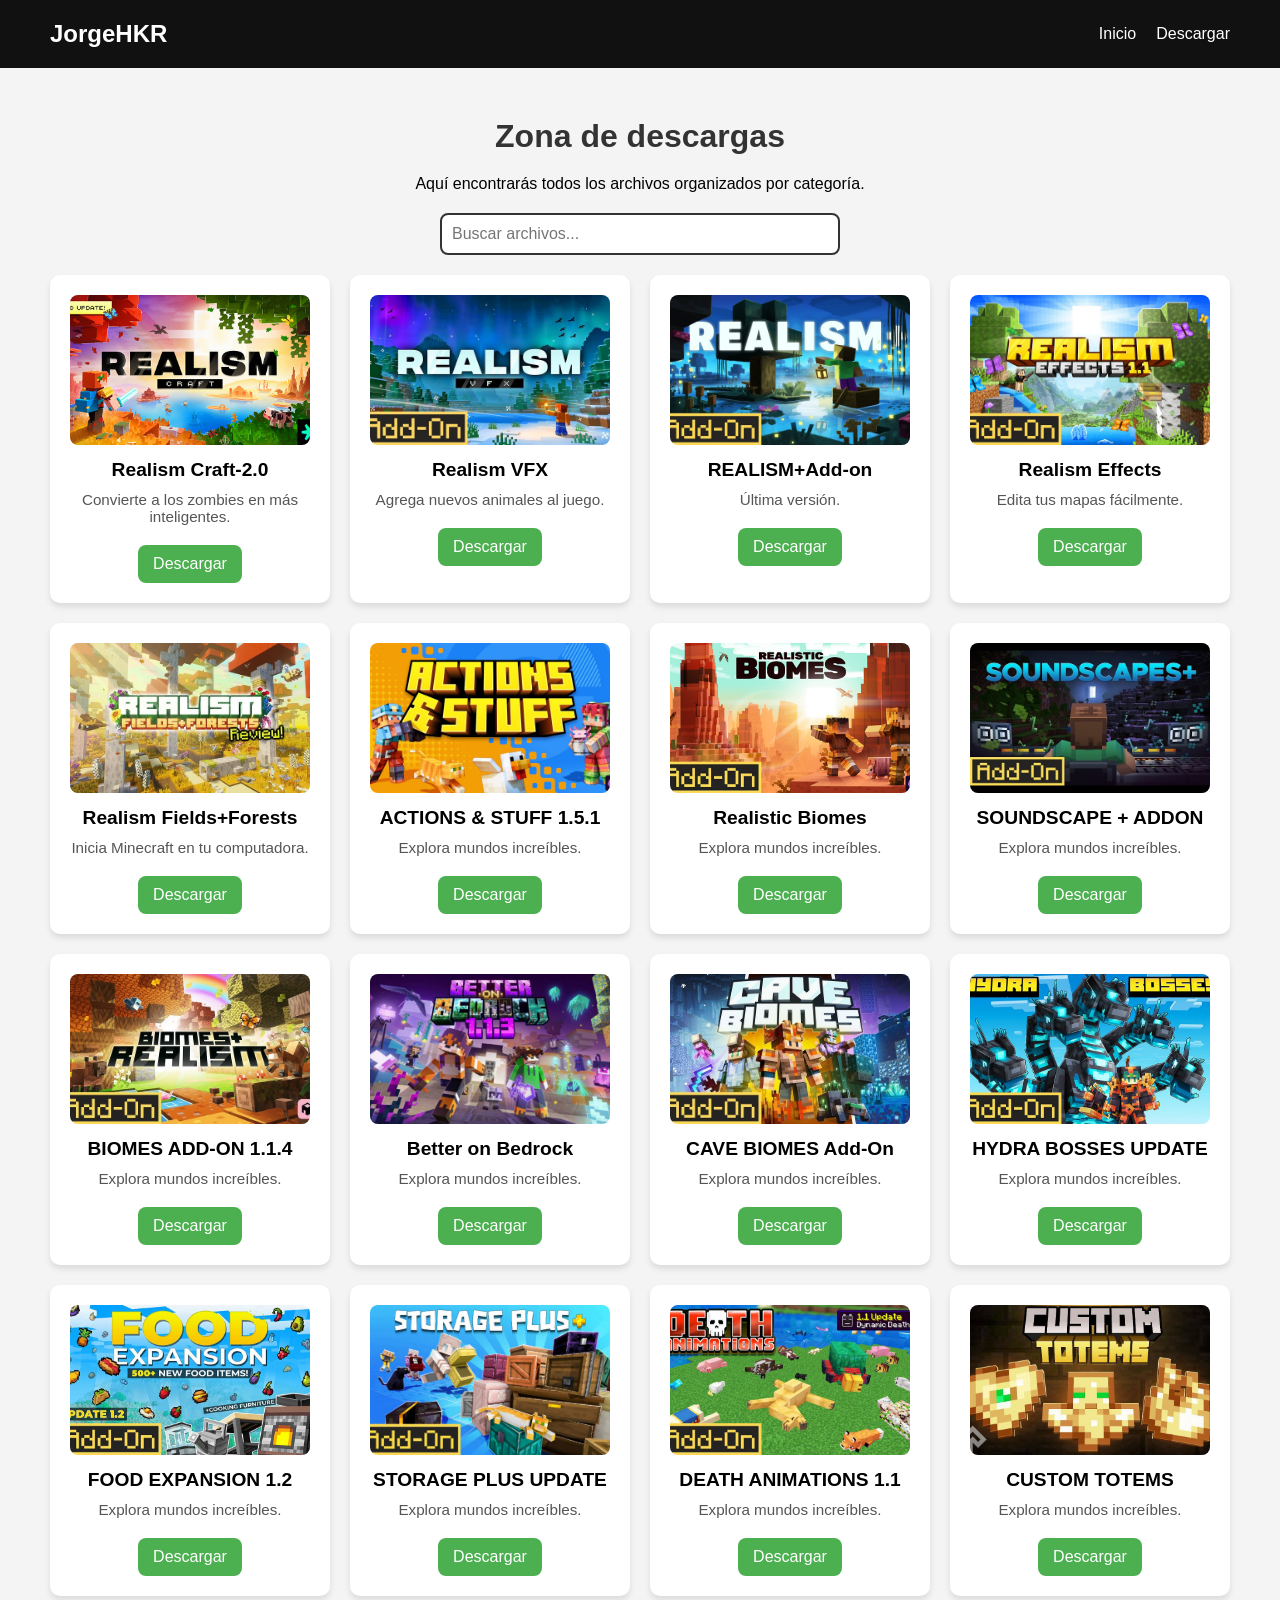
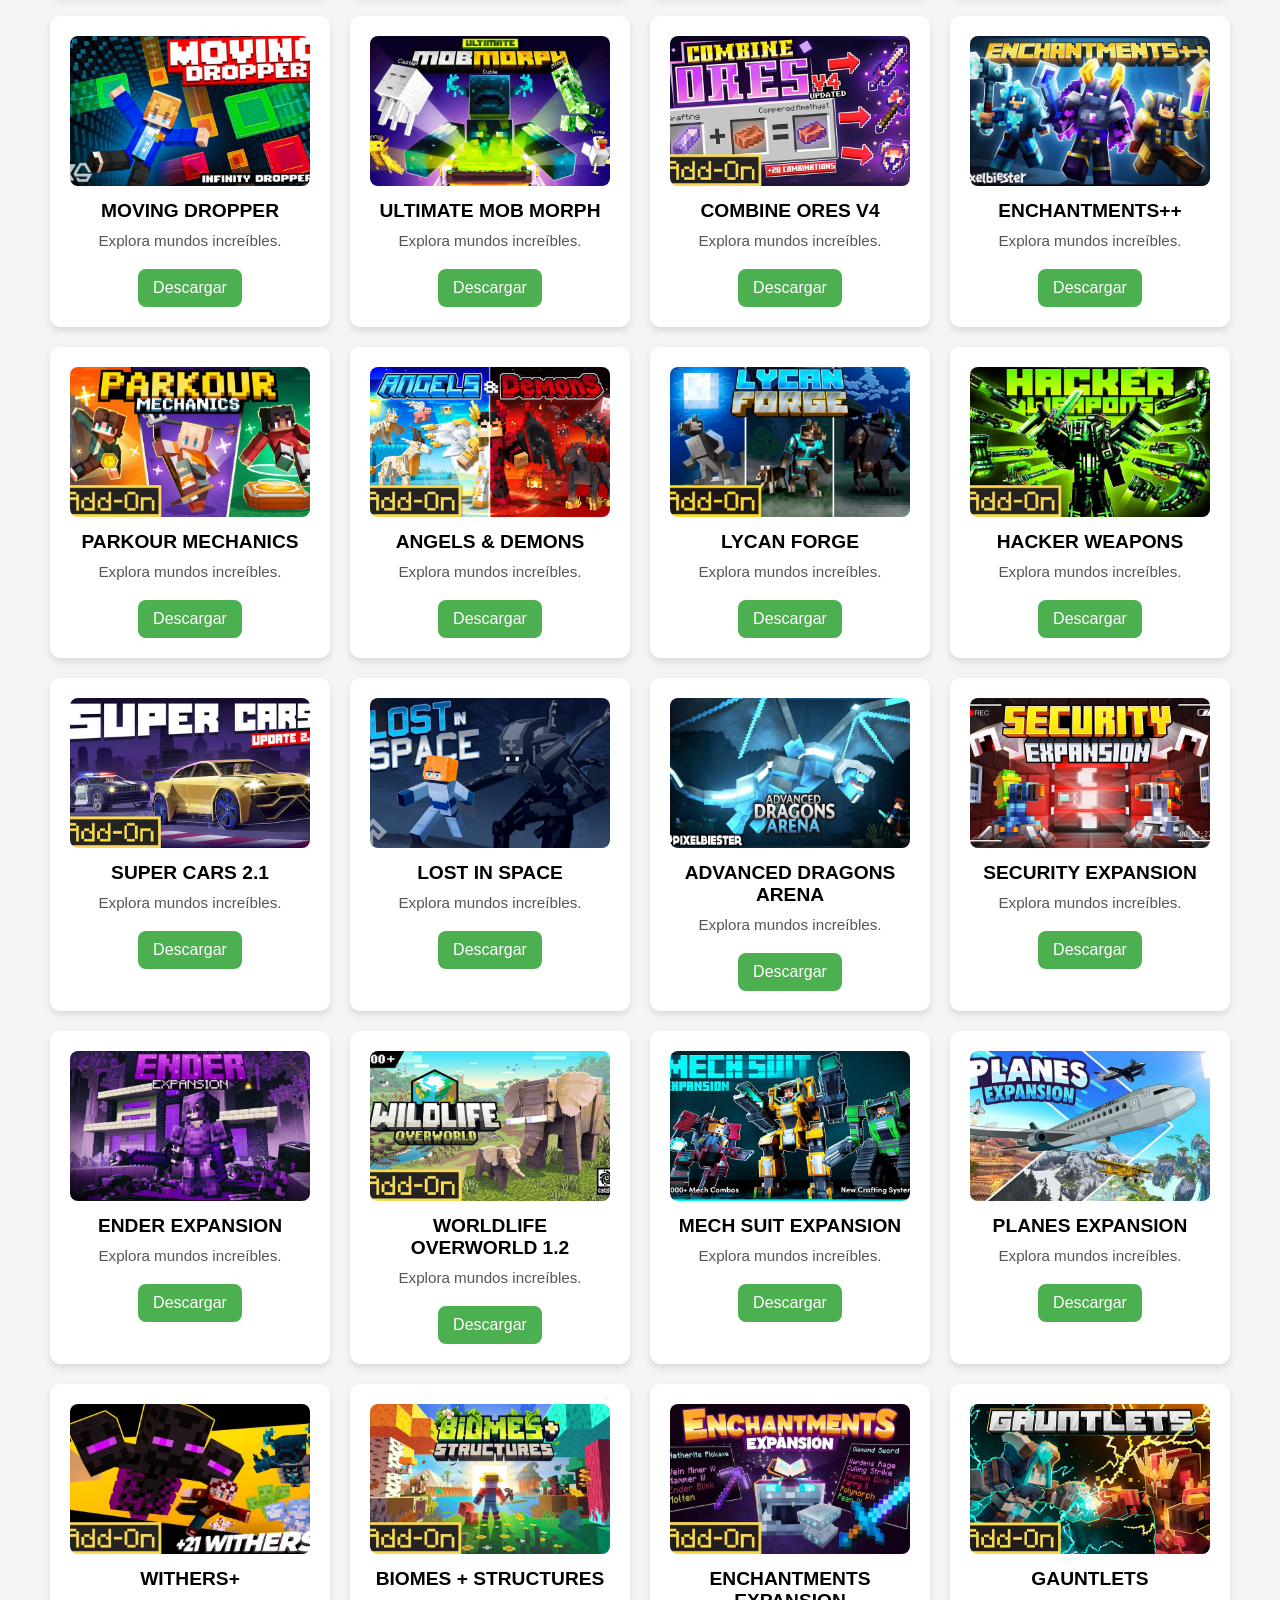
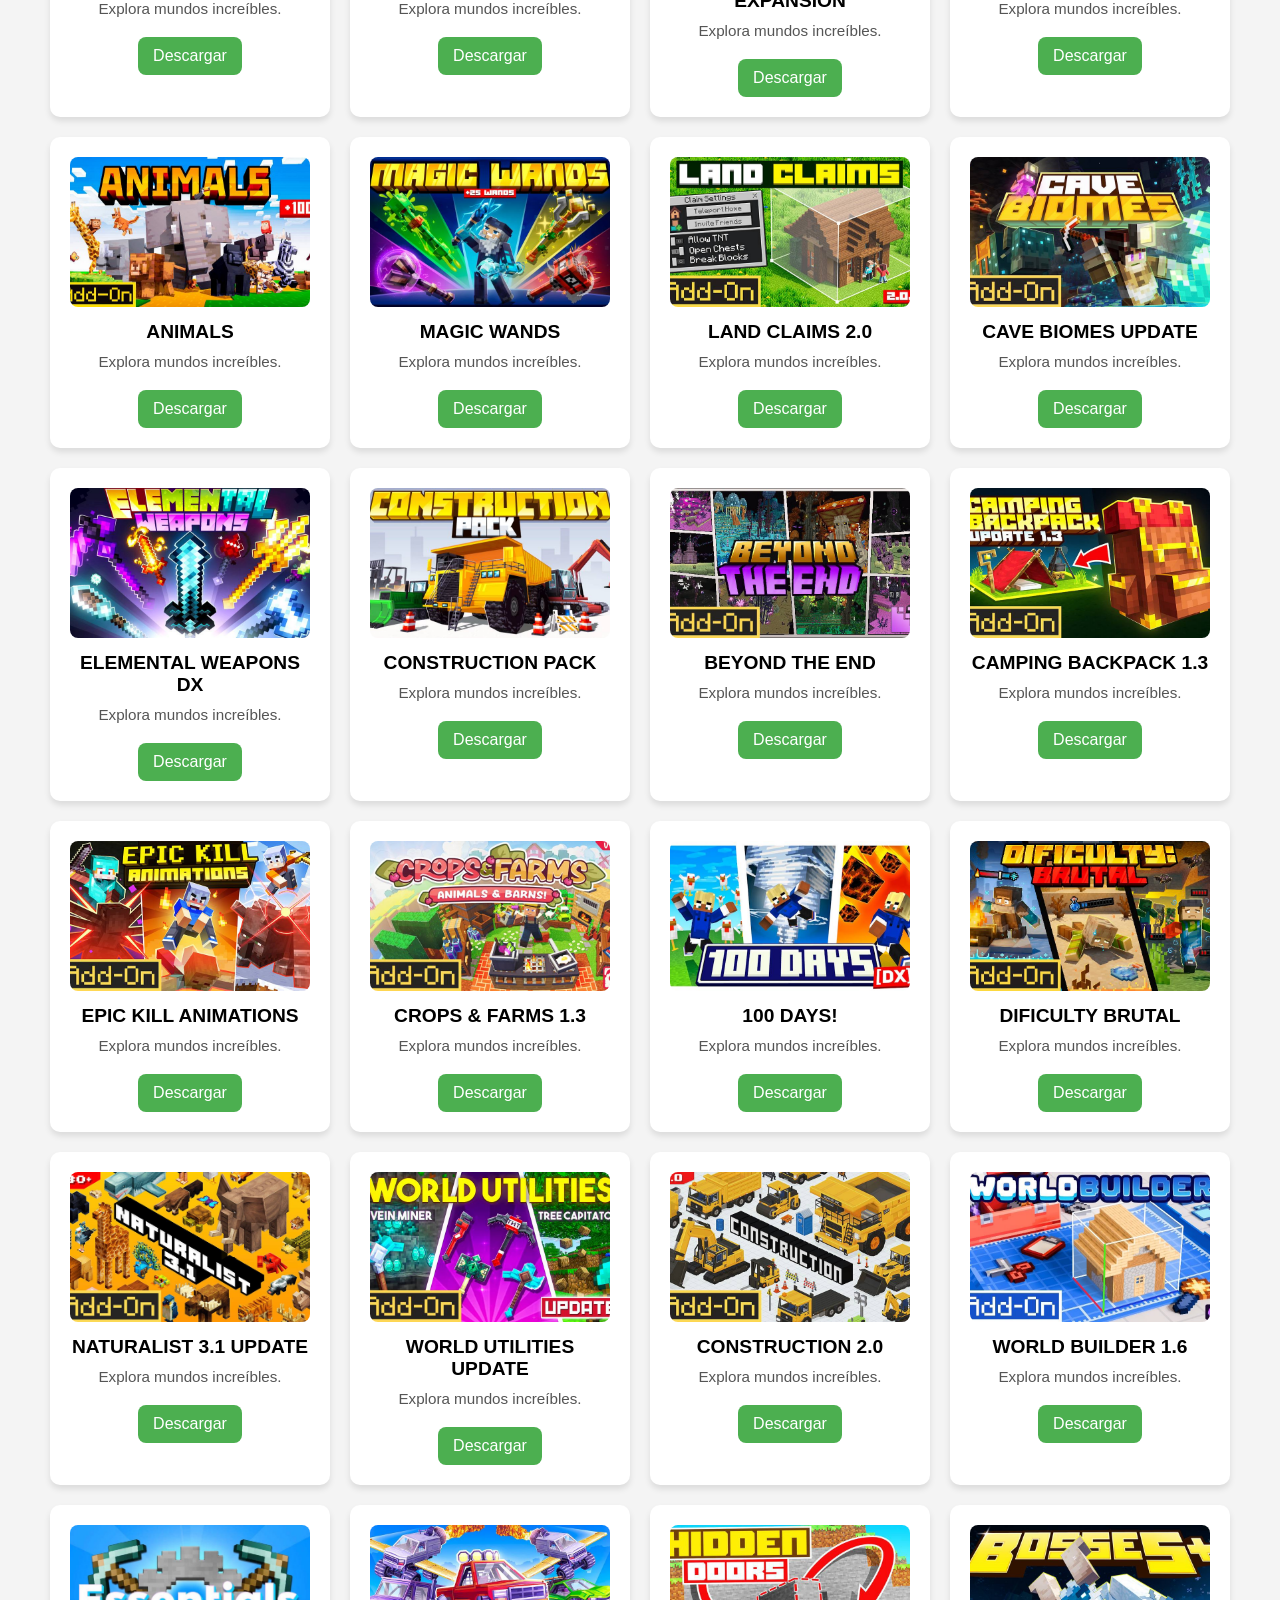
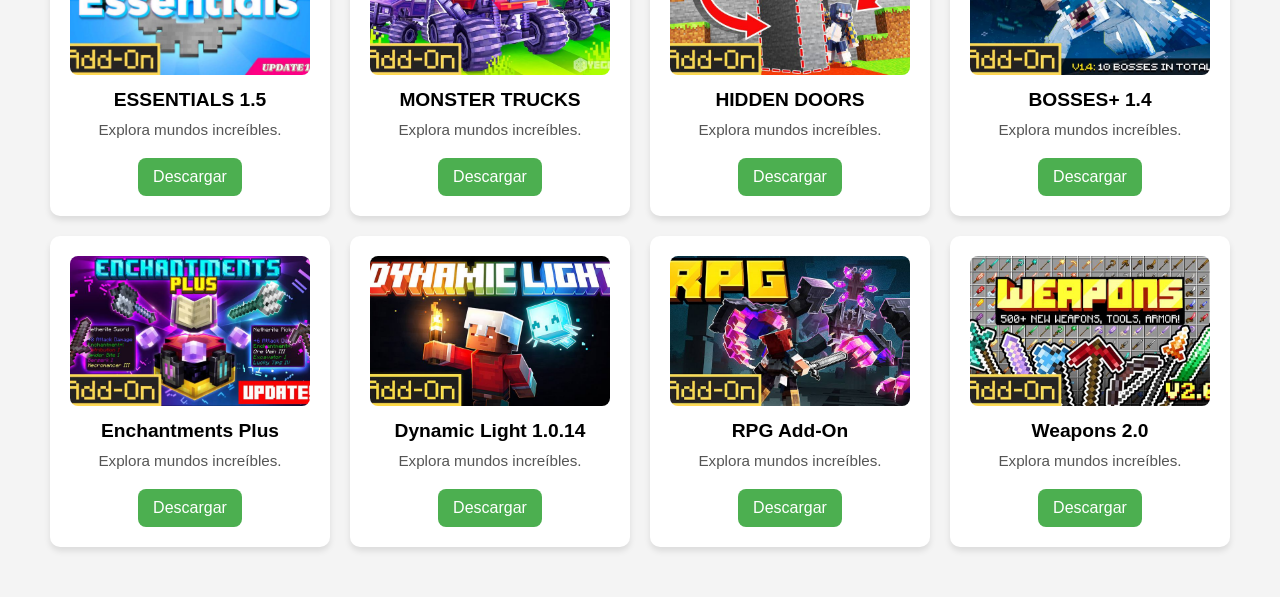
==== descargas.html @ ff85ae86 "Update descargas.html" ====
<!DOCTYPE html>
<html lang="es">
<head>
  <meta charset="UTF-8">
  <meta name="viewport" content="width=device-width, initial-scale=1.0">
  <title>Descargas</title>
  <link rel="stylesheet" href="style.css">
</head>
<body>

  <header>
    <div class="logo">JorgeHKR</div>
    <nav>
      <ul>
        <li><a href="index.html">Inicio</a></li>
        <li><a href="descargas.html">Descargar</a></li>
      </ul>
    </nav>
  </header>

  <section id="descargar">
    <h2>Zona de descargas</h2>
    <p>Aquí encontrarás todos los archivos organizados por categoría.</p>

    <!-- BUSCADOR -->
    <input type="text" id="buscador" placeholder="Buscar archivos...">

    <!-- LISTA DE ARCHIVOS -->
    <div class="cards">
      <div class="card addon">
        <img src="imagenes/RealismCraft_2.0.jpg" alt="Realism Craft-2.0">
        <h4>Realism Craft-2.0</h4>
        <p>Convierte a los zombies en más inteligentes.</p>
        <a href="https://tpi.li/Realsimcr20" download>Descargar</a>
      </div>
      <div class="card addon">
        <img src="imagenes/Realism VFX.jpg" alt="Realism VFX">
        <h4>Realism VFX</h4>
        <p>Agrega nuevos animales al juego.</p>
        <a href="https://tpi.li/RealsimVFX" download>Descargar</a>
      </div>
      <div class="card addon">
        <img src="imagenes/REALISM+Add-on.jpg" alt="REALISM+ Add-on">
        <h4>REALISM+Add-on</h4>
        <p>Última versión.</p>
        <a href="https://tpi.li/Realismad" download>Descargar</a>
      </div>
      <div class="card addon">
        <img src="imagenes/Realism Effects.jpg" alt="Realism Effects">
        <h4>Realism Effects</h4>
        <p>Edita tus mapas fácilmente.</p>
        <a href="https://tpi.li/Realiseffec" download>Descargar</a>
      </div>
      <div class="card addon">
        <img src="imagenes/Realism Fields+Forests.jpg" alt="Realism Fields+Forests">
        <h4>Realism Fields+Forests</h4>
        <p>Inicia Minecraft en tu computadora.</p>
        <a href="https://tpi.li/Realismfiel" download>Descargar</a>
      </div>
      <div class="card addon">
        <img src="imagenes/Actions & Stuff.jpg" alt="Actions & Stuff">
        <h4>ACTIONS & STUFF 1.5.1</h4>
        <p>Explora mundos increíbles.</p>
        <a href="https://tpi.li/Actionstuff" download>Descargar</a>
      </div>
        <div class="card addon">
        <img src="imagenes/Realistic Biomes.jpg" alt="Realistic Biomes">
        <h4>Realistic Biomes</h4>
        <p>Explora mundos increíbles.</p>
        <a href="https://tpi.li/Realistic" download>Descargar</a>
      </div>
        <div class="card addon">
        <img src="imagenes/SOUNDSCAPE + ADDON.jpg" alt="SOUNDSCAPE + ADDON">
        <h4>SOUNDSCAPE + ADDON</h4>
        <p>Explora mundos increíbles.</p>
        <a href="https://tpi.li/soundscapes" download>Descargar</a>
      </div>
        <div class="card addon">
        <img src="imagenes/BIOMES + REALISM ADDON.jpg" alt="BIOMES + REALISM ADDON">
        <h4>BIOMES ADD-ON 1.1.4</h4>
        <p>Explora mundos increíbles.</p>
        <a href="https://tpi.li/Biomes" download>Descargar</a>
      </div>
        <div class="card addon">
        <img src="imagenes/Better on Bedrock.jpg" alt="Better on Bedrock">
        <h4>Better on Bedrock</h4>
        <p>Explora mundos increíbles.</p>
        <a href="https://tpi.li/Better" download>Descargar</a>
      </div>
        <div class="card addon">
        <img src="imagenes/CAVE BIOMES Add-On.jpg" alt="CAVE BIOMES Add-On">
        <h4>CAVE BIOMES Add-On</h4>
        <p>Explora mundos increíbles.</p>
        <a href="https://tpi.li/CaveBio" download>Descargar</a>
      </div>
       <div class="card addon">
        <img src="imagenes/HYDRA BOSSES UPDATE.jpg" alt="HYDRA BOSSES UPDATE">
        <h4>HYDRA BOSSES UPDATE</h4>
        <p>Explora mundos increíbles.</p>
        <a href="https://tpi.li/Hydra" download>Descargar</a>
      </div>
        <div class="card addon">
        <img src="imagenes/FOOD EXPANSION 1.2.jpg" alt="FOOD EXPANSION 1.2">
        <h4>FOOD EXPANSION 1.2</h4>
        <p>Explora mundos increíbles.</p>
        <a href="https://tpi.li/Foodexp" download>Descargar</a>
      </div>
        <div class="card addon">
        <img src="imagenes/STORAGE PLUS UPDATE.jpg" alt="STORAGE PLUS UPDATE">
        <h4>STORAGE PLUS UPDATE</h4>
        <p>Explora mundos increíbles.</p>
        <a href="https://tpi.li/storageplus" download>Descargar</a>
      </div>
        <div class="card addon">
        <img src="imagenes/DEATH ANIMATIONS 1.1.jpg" alt="DEATH ANIMATIONS 1.1">
        <h4>DEATH ANIMATIONS 1.1</h4>
        <p>Explora mundos increíbles.</p>
        <a href="https://tpi.li/Animals" download>Descargar</a>
      </div>
        <div class="card addon">
        <img src="imagenes/CUSTOM TOTEMS.jpg" alt="CUSTOM TOTEMS">
        <h4>CUSTOM TOTEMS</h4>
        <p>Explora mundos increíbles.</p>
        <a href="https://tpi.li/toten" download>Descargar</a>
      </div>
        <div class="card addon">
        <img src="imagenes/MOVING DROPPER.jpg" alt="MOVING DROPPER">
        <h4>MOVING DROPPER</h4>
        <p>Explora mundos increíbles.</p>
        <a href="https://tpi.li/movingdro" download>Descargar</a>
      </div>
        <div class="card addon">
        <img src="imagenes/ULTIMATE MOB MORPH.jpg" alt="ULTIMATE MOB MORPH">
        <h4>ULTIMATE MOB MORPH</h4>
        <p>Explora mundos increíbles.</p>
        <a href="https://tpi.li/Ultimatemob" download>Descargar</a>
      </div>
        <div class="card addon">
        <img src="imagenes/COMBINE ORES V4.jpg" alt="COMBINE ORES V4">
        <h4>COMBINE ORES V4</h4>
        <p>Explora mundos increíbles.</p>
        <a href="https://tpi.li/combine" download>Descargar</a>
      </div>
        <div class="card addon">
        <img src="imagenes/ENCHANTMENTS++.jpg" alt="ENCHANTMENTS++">
        <h4>ENCHANTMENTS++</h4>
        <p>Explora mundos increíbles.</p>
        <a href="https://tpi.li/Encha" download>Descargar</a>
      </div>
        <div class="card addon">
        <img src="imagenes/PARKOUR MECHANICS.jpg" alt="PARKOUR MECHANICS">
        <h4>PARKOUR MECHANICS</h4>
        <p>Explora mundos increíbles.</p>
        <a href="https://tpi.li/Parkour" download>Descargar</a>
      </div>
        <div class="card addon">
        <img src="imagenes/ANGELS & DEMONS.jpg" alt="ANGELS & DEMONS">
        <h4>ANGELS & DEMONS</h4>
        <p>Explora mundos increíbles.</p>
        <a href="https://tpi.li/Angelans" download>Descargar</a>
      </div>
        <div class="card addon">
        <img src="imagenes/LYCAN FORGE.jpg" alt="LYCAN FORGE">
        <h4>LYCAN FORGE</h4>
        <p>Explora mundos increíbles.</p>
        <a href="https://tpi.li/Lycan" download>Descargar</a>
      </div>
        <div class="card addon">
        <img src="imagenes/HACKER WEAPONS.jpg" alt="HACKER WEAPONS">
        <h4>HACKER WEAPONS</h4>
        <p>Explora mundos increíbles.</p>
        <a href="https://tpi.li/Hacker" download>Descargar</a>
      </div>
        <div class="card addon">
        <img src="imagenes/SUPER CARS 2.1.jpg" alt="SUPER CARS 2.1">
        <h4>SUPER CARS 2.1</h4>
        <p>Explora mundos increíbles.</p>
        <a href="https://tpi.li/SuperCar" download>Descargar</a>
      </div>
        <div class="card addon">
        <img src="imagenes/LOST IN SPACE.jpg" alt="LOST IN SPACE">
        <h4>LOST IN SPACE</h4>
        <p>Explora mundos increíbles.</p>
        <a href="https://tpi.li/Lostspace" download>Descargar</a>
      </div>
        <div class="card addon">
        <img src="imagenes/ADVANCED DRAGONS ARENA.jpg" alt="ADVANCED DRAGONS ARENA">
        <h4>ADVANCED DRAGONS ARENA</h4>
        <p>Explora mundos increíbles.</p>
        <a href="https://tpi.li/Advancedragons" download>Descargar</a>
      </div>
        <div class="card addon">
        <img src="imagenes/SECURITY EXPANSION.jpg" alt="SECURITY EXPANSION">
        <h4>SECURITY EXPANSION</h4>
        <p>Explora mundos increíbles.</p>
        <a href="https://tpi.li/SecurityExp" download>Descargar</a>
      </div>
        <div class="card addon">
        <img src="imagenes/ENDER EXPANSION.jpg" alt="ENDER EXPANSION">
        <h4>ENDER EXPANSION</h4>
        <p>Explora mundos increíbles.</p>
        <a href="https://tpi.li/Enderxp" download>Descargar</a>
      </div>
        <div class="card addon">
        <img src="imagenes/WORLDLIFE OVERWORLD 1.2.jpg" alt="WORLDLIFE OVERWORLD 1.2">
        <h4>WORLDLIFE OVERWORLD 1.2</h4>
        <p>Explora mundos increíbles.</p>
        <a href="https://tpi.li/Wildlifeover" download>Descargar</a>
      </div>
        <div class="card addon">
        <img src="imagenes/MECH SUIT EXPANSION.jpg" alt="MECH SUIT EXPANSION">
        <h4>MECH SUIT EXPANSION</h4>
        <p>Explora mundos increíbles.</p>
        <a href="https://tpi.li/MechSuit" download>Descargar</a>
      </div>
        <div class="card addon">
        <img src="imagenes/PLANES EXPANSION.jpg" alt="PLANES EXPANSION">
        <h4>PLANES EXPANSION</h4>
        <p>Explora mundos increíbles.</p>
        <a href="https://tpi.li/Planes" download>Descargar</a>
      </div>
        <div class="card addon">
        <img src="imagenes/WITHERS+.jpg" alt="WITHERS+">
        <h4>WITHERS+</h4>
        <p>Explora mundos increíbles.</p>
        <a href="https://tpi.li/whither" download>Descargar</a>
      </div>
        <div class="card addon">
        <img src="imagenes/BIOMES + STRUCTURES.jpg" alt="BIOMES + STRUCTURES">
        <h4>BIOMES + STRUCTURES</h4>
        <p>Explora mundos increíbles.</p>
        <a href="https://tpi.li/BiomeStruc" download>Descargar</a>
      </div>
        <div class="card addon">
        <img src="imagenes/ENCHANTMENTS EXPANSION.jpg" alt="ENCHANTMENTS EXPANSION">
        <h4>ENCHANTMENTS EXPANSION</h4>
        <p>Explora mundos increíbles.</p>
        <a href="https://tpi.li/Enchantment" download>Descargar</a>
      </div>
        <div class="card addon">
        <img src="imagenes/GAUNTLETS.jpg" alt="GAUNTLETS">
        <h4>GAUNTLETS</h4>
        <p>Explora mundos increíbles.</p>
        <a href="https://tpi.li/Gauntles" download>Descargar</a>
      </div>
        <div class="card addon">
        <img src="imagenes/ANIMALS.jpg" alt="ANIMALS">
        <h4>ANIMALS</h4>
        <p>Explora mundos increíbles.</p>
        <a href="https://tpi.li/Animalss" download>Descargar</a>
      </div>
        <div class="card addon">
        <img src="imagenes/MAGIC WANDS.jpg" alt="MAGIC WANDS">
        <h4>MAGIC WANDS</h4>
        <p>Explora mundos increíbles.</p>
        <a href="https://tpi.li/Magicwan" download>Descargar</a>
      </div>
        <div class="card addon">
        <img src="imagenes/LAND CLAIMS 2.0.jpg" alt="LAND CLAIMS 2.0">
        <h4>LAND CLAIMS 2.0</h4>
        <p>Explora mundos increíbles.</p>
        <a href="https://tpi.li/LandClaims" download>Descargar</a>
      </div>
        <div class="card addon">
        <img src="imagenes/CAVE BIOMES UPDATE.jpg" alt="CAVE BIOMES UPDATE">
        <h4>CAVE BIOMES UPDATE</h4>
        <p>Explora mundos increíbles.</p>
        <a href="https://tpi.li/LandClaims" download>Descargar</a>
      </div>
        <div class="card addon">
        <img src="imagenes/ELEMENTAL WEAPONS DX.jpg" alt="ELEMENTAL WEAPONS DX">
        <h4>ELEMENTAL WEAPONS DX</h4>
        <p>Explora mundos increíbles.</p>
        <a href="https://tpi.li/ElementalWea" download>Descargar</a>
      </div>
        <div class="card addon">
        <img src="imagenes/CONSTRUCTION PACK.jpg" alt="CONSTRUCTION PACK">
        <h4>CONSTRUCTION PACK</h4>
        <p>Explora mundos increíbles.</p>
        <a href="https://tpi.li/Constructionpac" download>Descargar</a>
      </div>
        <div class="card addon">
        <img src="imagenes/BEYOND THE END.jpg" alt="BEYOND THE END">
        <h4>BEYOND THE END</h4>
        <p>Explora mundos increíbles.</p>
        <a href="https://tpi.li/BeyondEnd" download>Descargar</a>
      </div>
        <div class="card addon">
        <img src="imagenes/CAMPING BACKPACK 1.3.jpg" alt="CAMPING BACKPACK 1.3">
        <h4>CAMPING BACKPACK 1.3</h4>
        <p>Explora mundos increíbles.</p>
        <a href="https://tpi.li/CampingBack" download>Descargar</a>
      </div>
        <div class="card addon">
        <img src="imagenes/EPIC KILL ANIMATIONS.jpg" alt="EPIC KILL ANIMATIONS">
        <h4>EPIC KILL ANIMATIONS</h4>
        <p>Explora mundos increíbles.</p>
        <a href="https://tpi.li/Epickill" download>Descargar</a>
      </div>
        <div class="card addon">
        <img src="imagenes/CROPS & FARMS 1.3.jpg" alt="CROPS & FARMS 1.3">
        <h4>CROPS & FARMS 1.3</h4>
        <p>Explora mundos increíbles.</p>
        <a href="https://tpi.li/Crops" download>Descargar</a>
      </div>
        <div class="card addon">
        <img src="imagenes/100 DAYS!.jpg" alt="100 DAYS!">
        <h4>100 DAYS!</h4>
        <p>Explora mundos increíbles.</p>
        <a href="https://tpi.li/100Days" download>Descargar</a>
      </div>
        <div class="card addon">
        <img src="imagenes/DIFICULTY BRUTAL.jpg" alt="DIFICULTY BRUTAL">
        <h4>DIFICULTY BRUTAL</h4>
        <p>Explora mundos increíbles.</p>
        <a href="https://tpi.li/Difficulty" download>Descargar</a>
      </div>
        <div class="card addon">
        <img src="imagenes/NATURALIST 3.1 UPDATE.jpg" alt="NATURALIST 3.1 UPDATE">
        <h4>NATURALIST 3.1 UPDATE</h4>
        <p>Explora mundos increíbles.</p>
        <a href="https://tpi.li/Naturalist" download>Descargar</a>
      </div>
        <div class="card addon">
        <img src="imagenes/WORLD UTILITIES UPDATE.jpg" alt="WORLD UTILITIES UPDATE">
        <h4>WORLD UTILITIES UPDATE</h4>
        <p>Explora mundos increíbles.</p>
        <a href="https://tpi.li/WorldUtilities" download>Descargar</a>
      </div>
        <div class="card addon">
        <img src="imagenes/CONSTRUCTION 2.0.jpg" alt="CONSTRUCTION 2.0">
        <h4>CONSTRUCTION 2.0</h4>
        <p>Explora mundos increíbles.</p>
        <a href="https://tpi.li/Construc2punto0" download>Descargar</a>
      </div>
        <div class="card addon">
        <img src="imagenes/WORLD BUILDER 1.6.jpg" alt="WORLD BUILDER 1.6">
        <h4>WORLD BUILDER 1.6</h4>
        <p>Explora mundos increíbles.</p>
        <a href="https://tpi.li/WorldBuilder" download>Descargar</a>
      </div>
        <div class="card addon">
        <img src="imagenes/ESSENTIALS 1.5.jpg" alt="ESSENTIALS 1.5">
        <h4>ESSENTIALS 1.5</h4>
        <p>Explora mundos increíbles.</p>
        <a href="https://tpi.li/Essential" download>Descargar</a>
      </div>
        <div class="card addon">
        <img src="imagenes/MONSTER TRUCKS.jpg" alt="MONSTER TRUCKS">
        <h4>MONSTER TRUCKS</h4>
        <p>Explora mundos increíbles.</p>
        <a href="https://tpi.li/MonsterTruck" download>Descargar</a>
      </div>
        <div class="card addon">
        <img src="imagenes/HIDDEN DOORS.jpg" alt="HIDDEN DOORS">
        <h4>HIDDEN DOORS</h4>
        <p>Explora mundos increíbles.</p>
        <a href="https://tpi.li/Hidden" download>Descargar</a>
      </div>
        <div class="card addon">
        <img src="imagenes/BOSSES+ 1.4.jpg" alt="BOSSES+ 1.4">
        <h4>BOSSES+ 1.4</h4>
        <p>Explora mundos increíbles.</p>
        <a href="https://tpi.li/Hidden" download>Descargar</a>
      </div>
        <div class="card addon">
        <img src="imagenes/Enchantments Plus.jpg" alt="Enchantments Plus">
        <h4>Enchantments Plus</h4>
        <p>Explora mundos increíbles.</p>
        <a href="https://tpi.li/Hidden" download>Descargar</a>
      </div>
        <div class="card addon">
        <img src="imagenes/Dynamic Light 1.0.14.jpg" alt="Dynamic Light 1.0.14">
        <h4>Dynamic Light 1.0.14</h4>
        <p>Explora mundos increíbles.</p>
        <a href="https://tpi.li/Hidden" download>Descargar</a>
      </div>
        <div class="card addon">
        <img src="imagenes/RPG Add-On.jpg" alt="RPG Add-On">
        <h4>RPG Add-On</h4>
        <p>Explora mundos increíbles.</p>
        <a href="https://tpi.li/Hidden" download>Descargar</a>
      </div>
        <div class="card addon">
        <img src="imagenes/Weapons 2.0.jpg" alt="Weapons 2.0">
        <h4>Weapons 2.0</h4>
        <p>Explora mundos increíbles.</p>
        <a href="https://tpi.li/Hidden" download>Descargar</a>
      </div>
    </div>

  </section>

  <!-- SCRIPT BUSCADOR -->
  <script>
    const buscador = document.getElementById("buscador");
    const cards = document.querySelectorAll(".card");

    buscador.addEventListener("keyup", function() {
      let texto = buscador.value.toLowerCase();
      cards.forEach(card => {
        let contenido = card.innerText.toLowerCase();
        if (contenido.includes(texto)) {
          card.style.display = "block";
        } else {
          card.style.display = "none";
        }
      });
    });
  </script>

</body>
</html>
---- style.css ----
/* --- RESET BÁSICO --- */
* {
  margin: 0;
  padding: 0;
  box-sizing: border-box;
}

body {
  font-family: Arial, sans-serif;
}

/* --- HEADER --- */
header {
  display: flex;
  justify-content: space-between;
  align-items: center;
  padding: 20px 50px;
  background-color: #111;
  color: white;
}

header .logo {
  font-size: 24px;
  font-weight: bold;
}

header nav ul {
  list-style: none;
  display: flex;
  gap: 20px;
}

header nav ul li a {
  text-decoration: none;
  color: white;
  font-size: 16px;
  transition: color 0.3s ease;
}

header nav ul li a:hover {
  color: #00bcd4;
}

/* --- SECCIÓN HERO --- */
.hero {
  position: relative;
  height: 100vh;
  background-image: url('fondo.png');
  background-size: cover;
  background-position: center;
  background-repeat: no-repeat;
  display: flex;
  flex-direction: column;
  justify-content: center;
  align-items: center;
  text-align: center;
  color: white;
  padding: 0 20px;
}

.hero::before {
  content: "";
  position: absolute;
  top: 0;
  left: 0;
  width: 100%;
  height: 100%;
  background: rgba(0,0,0,0.4);
  z-index: -1;
}

.botones a {
  text-decoration: none;
  color: white;
  background-color: #00bcd4;
  padding: 10px 20px;
  margin: 10px;
  border-radius: 5px;
  transition: background 0.3s ease;
}

.botones a:hover {
  background-color: #0097a7;
}

.texto h1 {
  position: relative;
  top: -50px;
  color: rgb(220, 168, 11);
  font-weight: bold;
}

.texto p {
  position: relative;
  top: -30px;
  color: yellow;
}

.texto {
  background: rgba(0, 0, 0, 0.5);
  padding: 50px 30px;
  border-radius: 10px;
  display: inline-block;
  text-align: center;
  color: white;
}

/* --- SECCIÓN DESCARGAS --- */
#descargar {
  padding: 50px;
  text-align: center;
  background: #f4f4f4;
}

#descargar h2 {
  font-size: 2rem;
  margin-bottom: 20px;
  color: #333;
}

#descargar p {
  margin-bottom: 20px;
}

#buscador {
  width: 100%;
  max-width: 400px;
  padding: 10px;
  margin: 20px auto;
  display: block;
  border-radius: 8px;
  border: 2px solid #333;
  font-size: 16px;
}

/* --- CARDS --- */
.cards {
  display: grid;
  grid-template-columns: repeat(auto-fit, minmax(250px, 1fr));
  gap: 20px;
}

.card {
  background: #fff;
  border-radius: 10px;
  padding: 20px;
  box-shadow: 0 4px 6px rgba(0,0,0,0.1);
  transition: transform 0.2s ease, box-shadow 0.2s ease;
}

.card:hover {
  transform: translateY(-5px);
  box-shadow: 0 8px 15px rgba(0,0,0,0.2);
}

.card img {
  width: 100%;
  height: 150px;
  object-fit: cover;
  border-radius: 8px;
  margin-bottom: 10px;
}

.card h4 {
  font-size: 1.2rem;
  margin-bottom: 10px;
}

.card p {
  font-size: 0.95rem;
  color: #555;
  margin-bottom: 15px;
}

.card a {
  display: inline-block;
  text-decoration: none;
  padding: 10px 15px;
  border-radius: 8px;
  color: #fff;
  background: #2196F3; /* Color de botón por defecto */
  transition: background 0.3s ease;
}

.card a:hover {
  opacity: 0.9;
}

/* Si quieres diferenciar por categoría */
.card.addon a {
  background: #4CAF50;
}

.card.apk a {
  background: #FF9800;
}

/* --- RESPONSIVE --- */

/* Tablets y pantallas medianas */
@media (max-width: 1024px) {
  header {
    padding: 15px 30px;
  }

  .hero {
    height: 80vh;
    padding: 0 15px;
  }

  .texto {
    padding: 30px 20px;
  }
}

/* Móviles */
@media (max-width: 768px) {
  header {
    flex-direction: column;
    text-align: center;
  }

  header nav ul {
    flex-direction: column;
    gap: 10px;
    margin-top: 15px;
  }

  .hero {
    height: auto;
    padding: 50px 15px;
  }

  .texto h1 {
    font-size: 1.8rem;
    top: 0;
  }

  .texto p {
    font-size: 1rem;
    top: 0;
  }

  .botones a {
    display: block;
    margin: 10px auto;
    width: 80%;
    text-align: center;
  }

  .cards {
    grid-template-columns: 1fr; /* Una columna en móviles */
  }
}
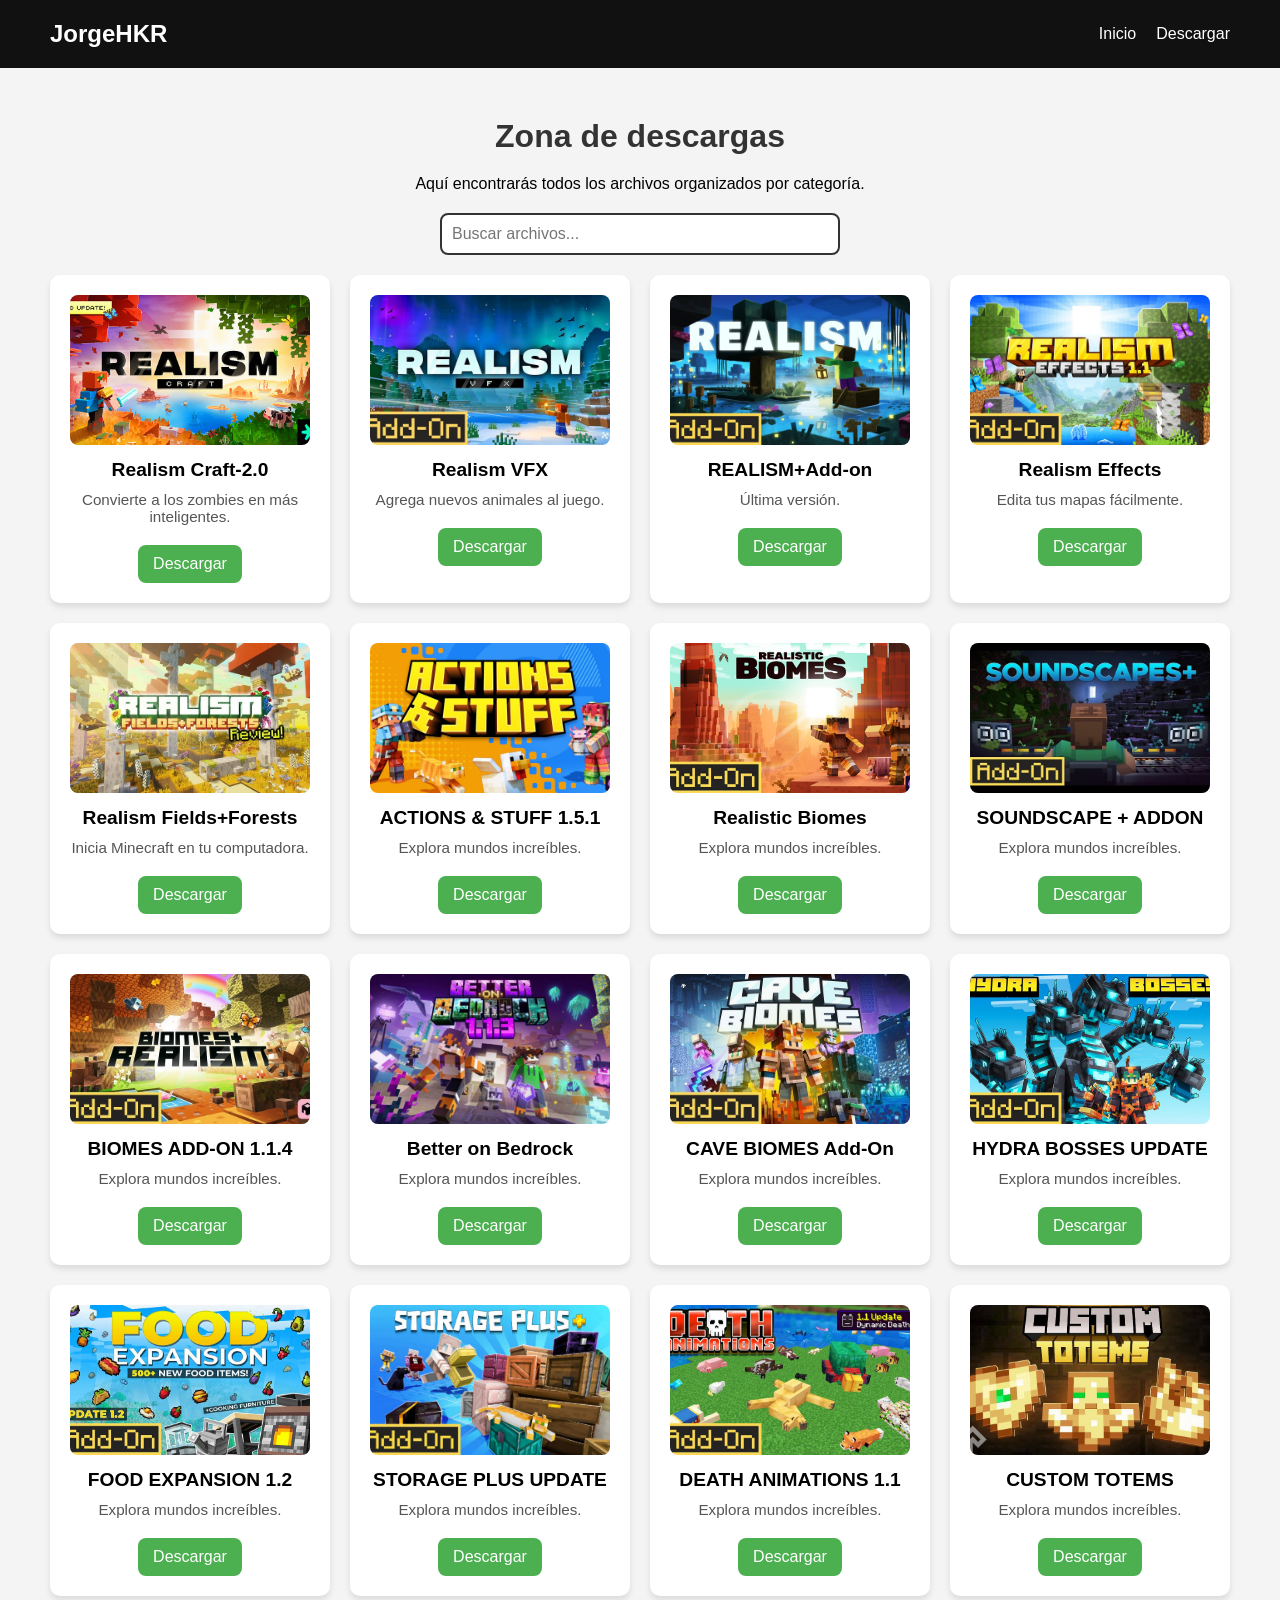
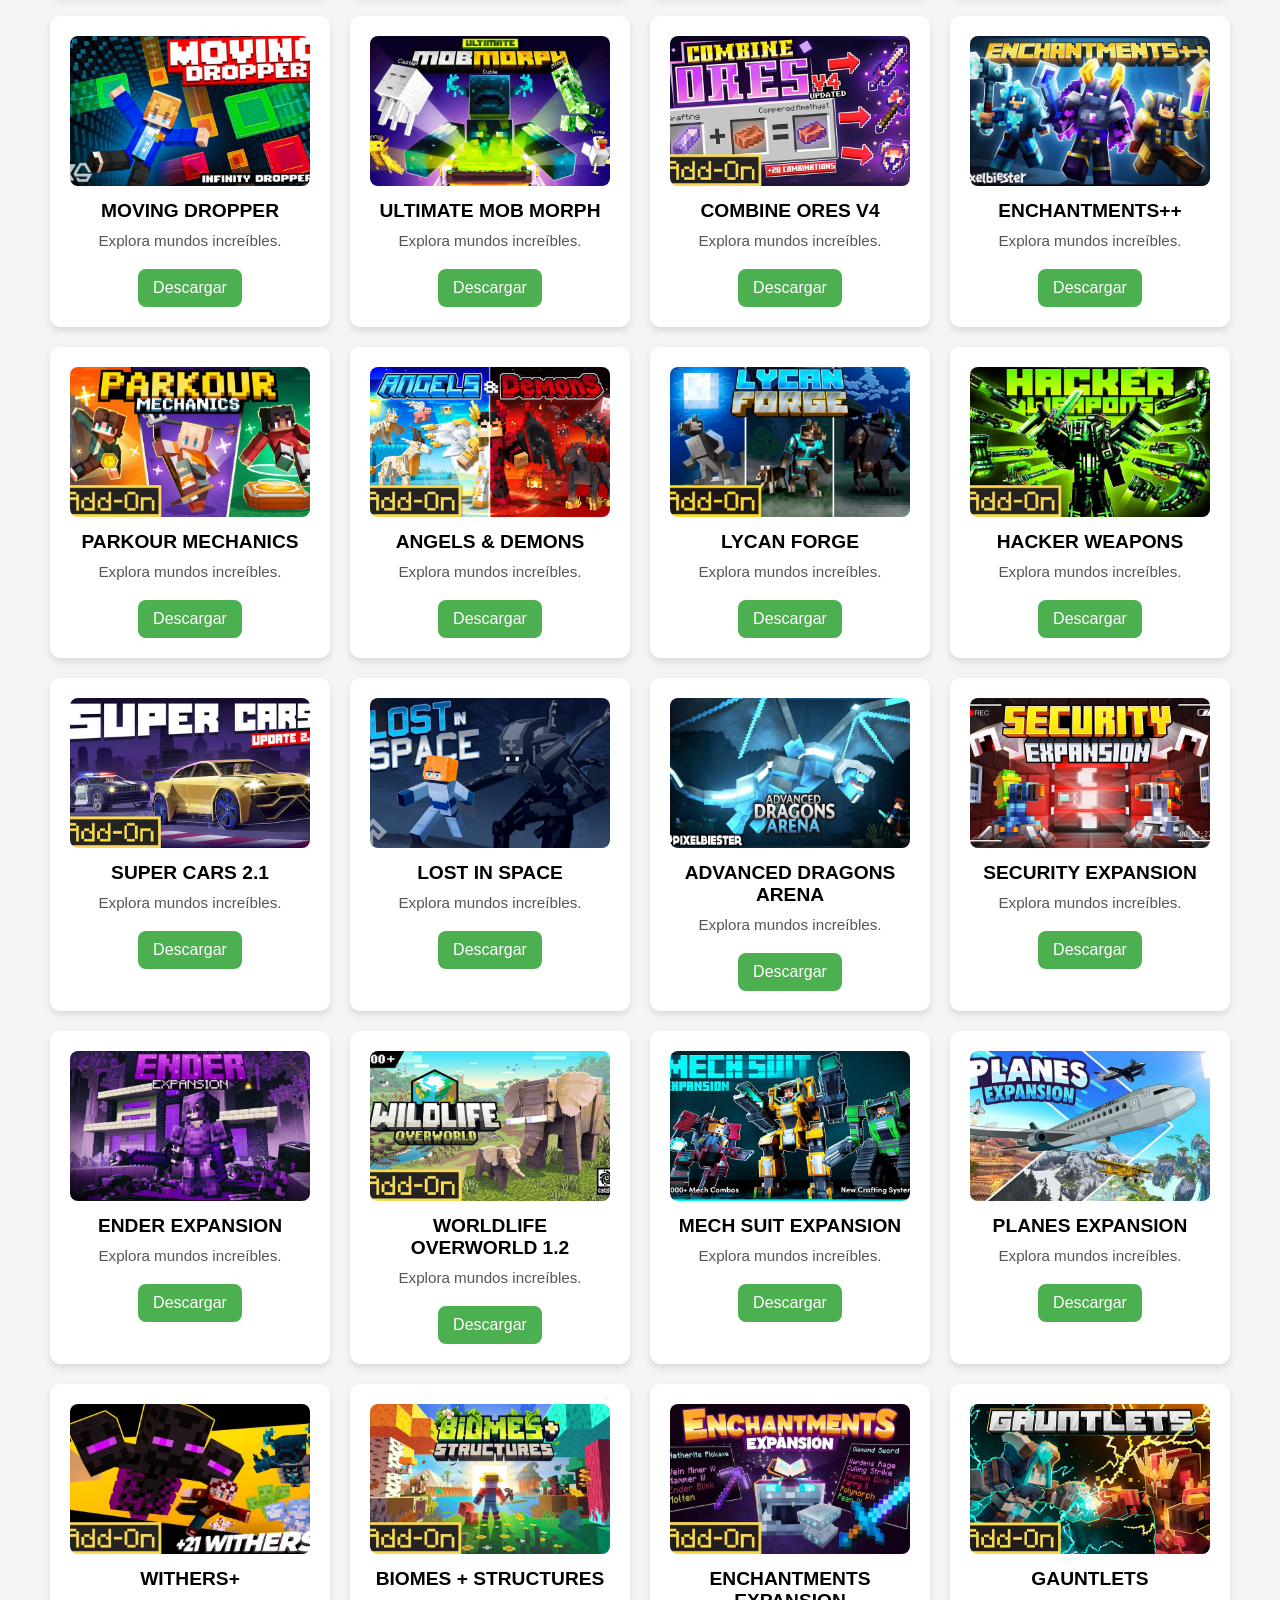
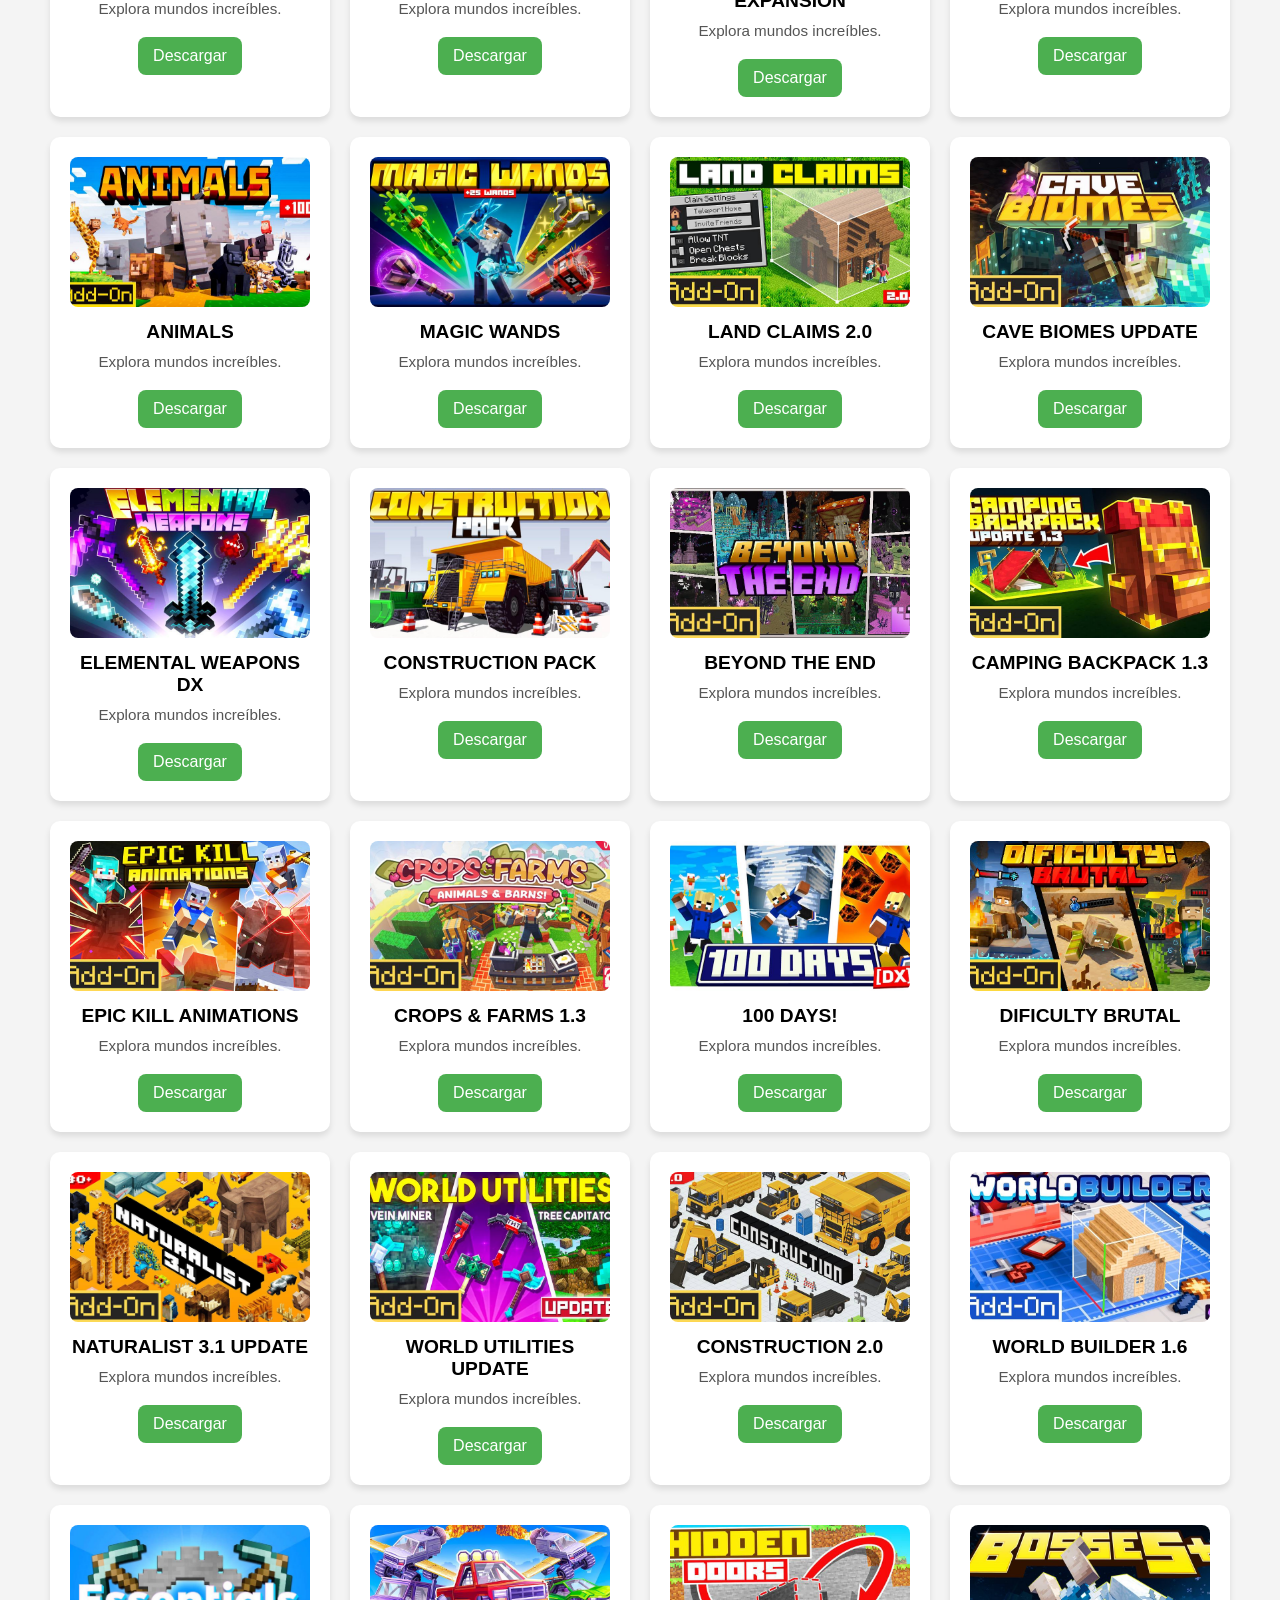
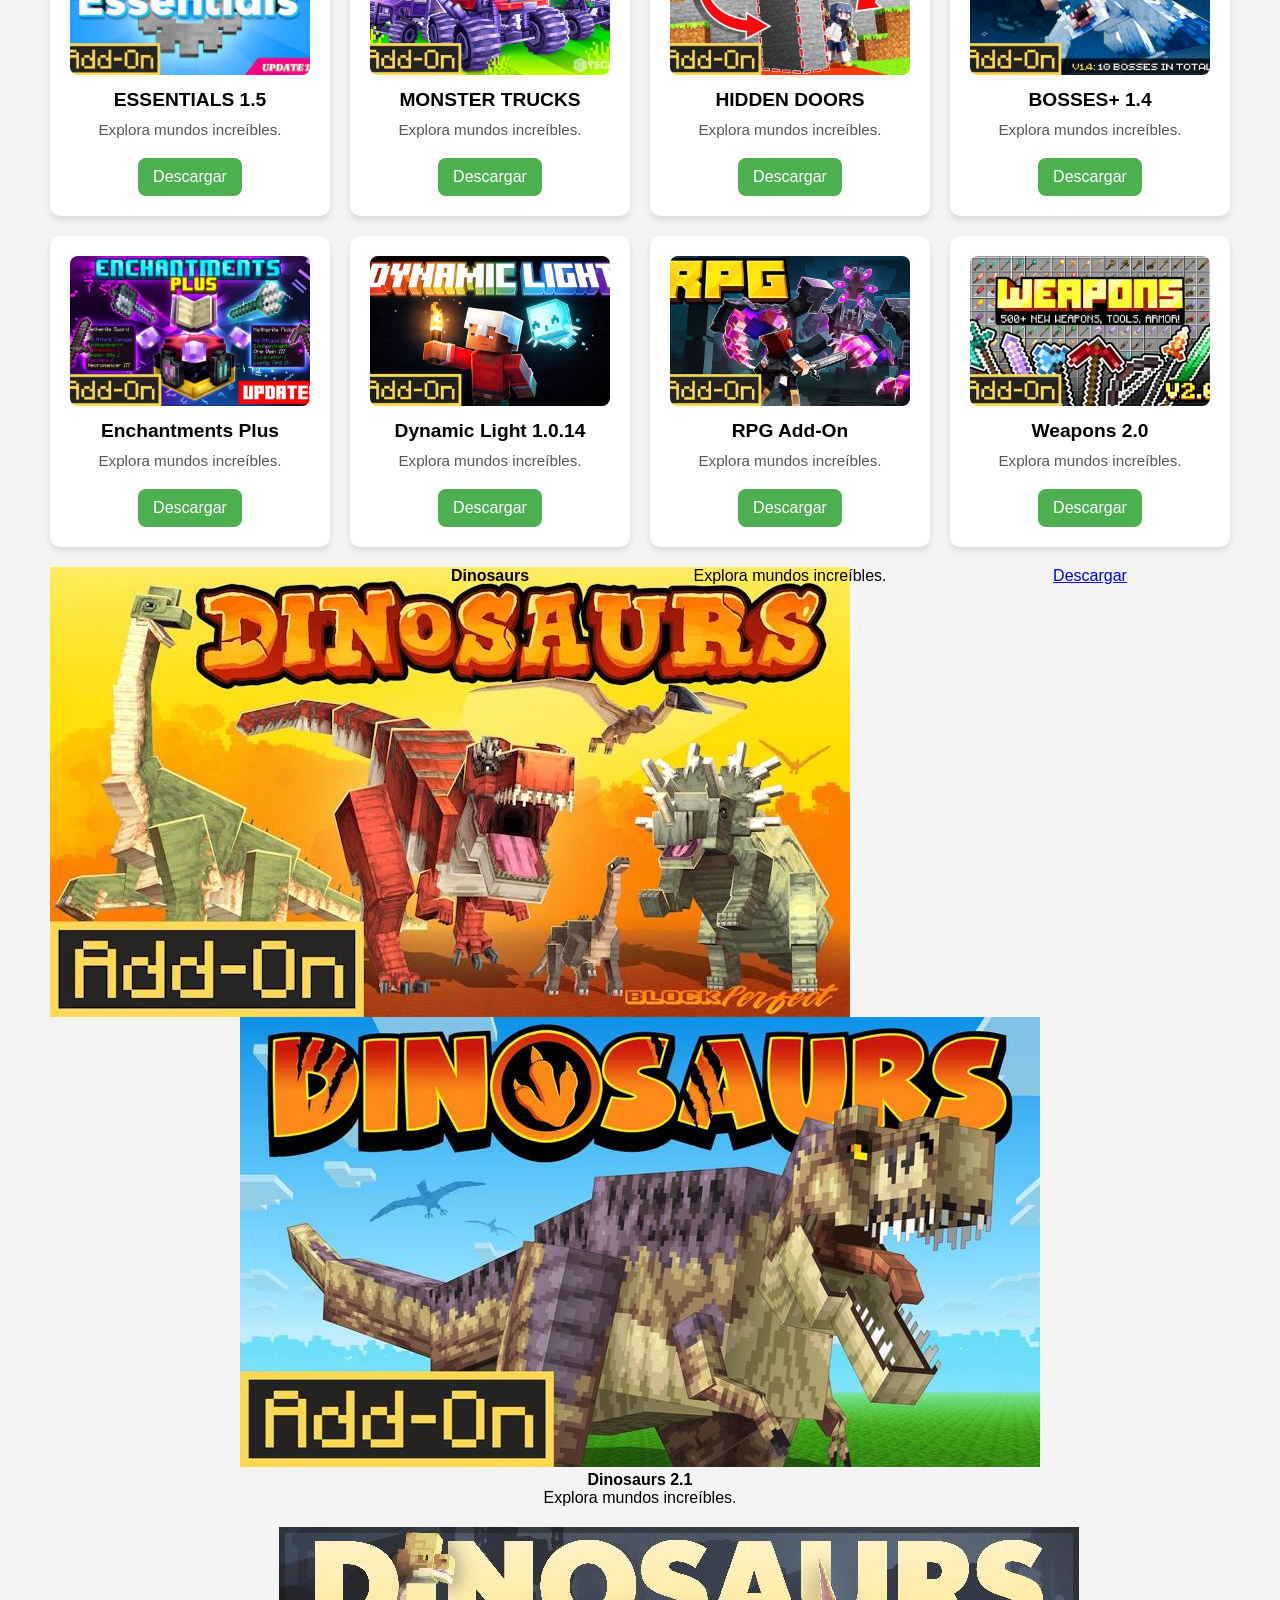
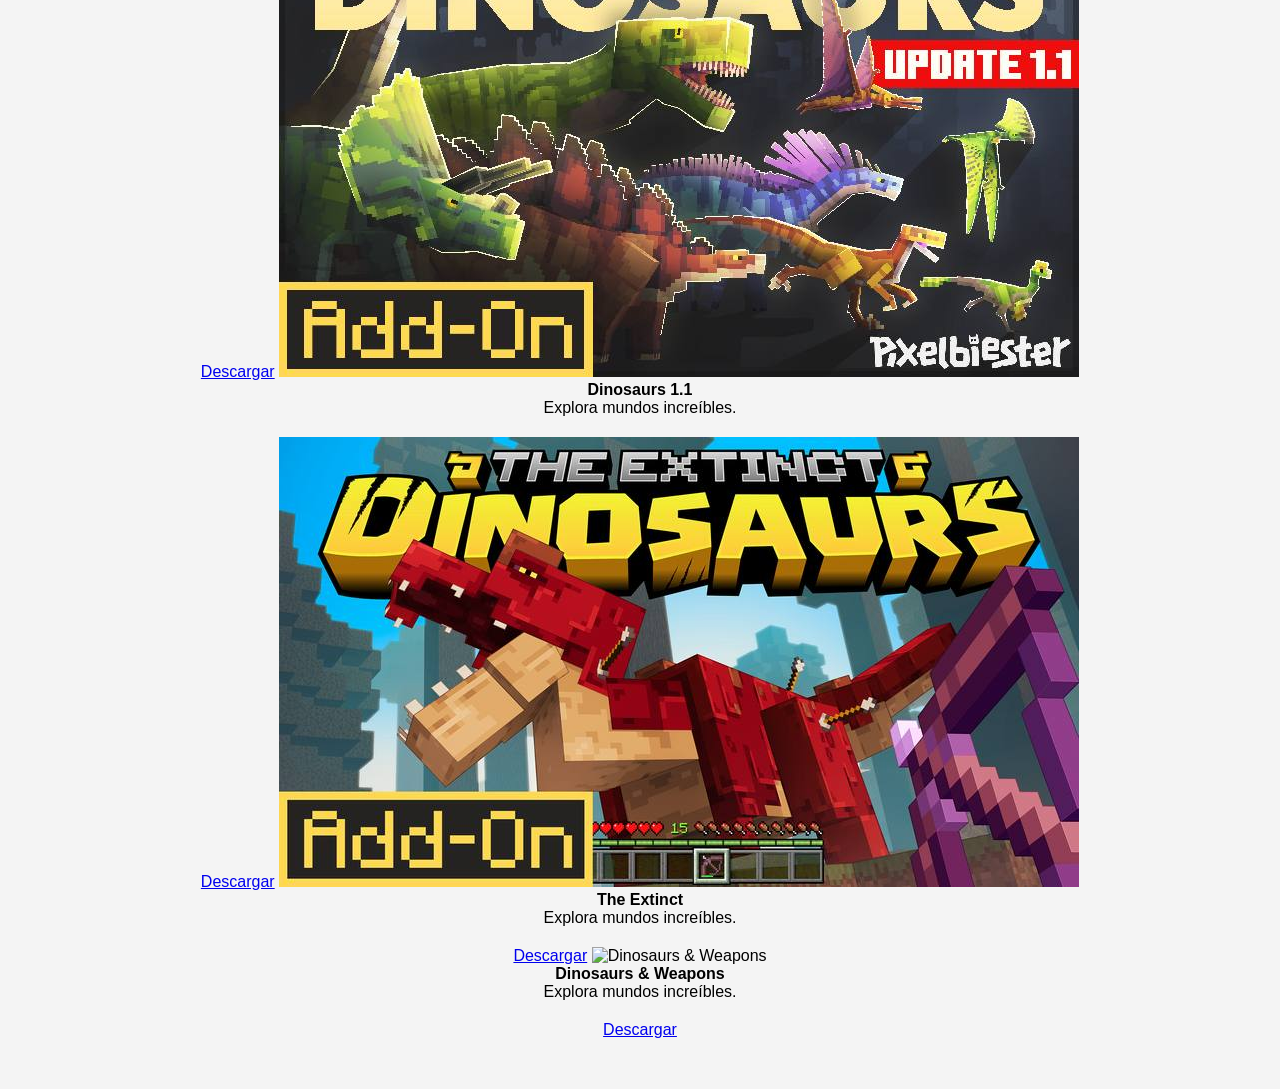
==== commit cb695fae: "Update descargas.html" ====
--- a/descargas.html
+++ b/descargas.html
@@ -361,31 +361,56 @@
         <img src="imagenes/BOSSES+ 1.4.jpg" alt="BOSSES+ 1.4">
         <h4>BOSSES+ 1.4</h4>
         <p>Explora mundos increíbles.</p>
-        <a href="https://tpi.li/Hidden" download>Descargar</a>
+        <a href="https://tpi.li/Boss" download>Descargar</a>
       </div>
         <div class="card addon">
         <img src="imagenes/Enchantments Plus.jpg" alt="Enchantments Plus">
         <h4>Enchantments Plus</h4>
         <p>Explora mundos increíbles.</p>
-        <a href="https://tpi.li/Hidden" download>Descargar</a>
+        <a href="https://tpi.li/Enchaplus" download>Descargar</a>
       </div>
         <div class="card addon">
         <img src="imagenes/Dynamic Light 1.0.14.jpg" alt="Dynamic Light 1.0.14">
         <h4>Dynamic Light 1.0.14</h4>
         <p>Explora mundos increíbles.</p>
-        <a href="https://tpi.li/Hidden" download>Descargar</a>
+        <a href="https://tpi.li/Light" download>Descargar</a>
       </div>
         <div class="card addon">
         <img src="imagenes/RPG Add-On.jpg" alt="RPG Add-On">
         <h4>RPG Add-On</h4>
         <p>Explora mundos increíbles.</p>
-        <a href="https://tpi.li/Hidden" download>Descargar</a>
+        <a href="https://tpi.li/RPGd" download>Descargar</a>
       </div>
         <div class="card addon">
         <img src="imagenes/Weapons 2.0.jpg" alt="Weapons 2.0">
         <h4>Weapons 2.0</h4>
         <p>Explora mundos increíbles.</p>
-        <a href="https://tpi.li/Hidden" download>Descargar</a>
+        <a href="https://tpi.li/Weapon" download>Descargar</a>
+      </div>
+        <img src="imagenes/Dinosaurs.jpg" alt="Dinosaurs">
+        <h4>Dinosaurs</h4>
+        <p>Explora mundos increíbles.</p>
+        <a href="https://tpi.li/Dinoo" download>Descargar</a>
+      </div>
+        <img src="imagenes/Dinosaurs 2.1.jpg" alt="Dinosaurs 2.1 ">
+        <h4>Dinosaurs 2.1 </h4>
+        <p>Explora mundos increíbles.</p>
+        <a href="https://tpi.li/Dino2p1" download>Descargar</a>
+      </div>
+        <img src="imagenes/Dinosaurs 1.1.jpg" alt="Dinosaurs 1.1">
+        <h4>Dinosaurs 1.1</h4>
+        <p>Explora mundos increíbles.</p>
+        <a href="https://tpi.li/Dino1p1" download>Descargar</a>
+      </div>
+        <img src="imagenes/The Extinct.jpg" alt="The Extinct">
+        <h4>The Extinct</h4>
+        <p>Explora mundos increíbles.</p>
+        <a href="https://tpi.li/Theext" download>Descargar</a>
+      </div>
+        <img src="imagenes/Dinosaurs Weapons .jpg" alt="Dinosaurs & Weapons ">
+        <h4>Dinosaurs & Weapons </h4>
+        <p>Explora mundos increíbles.</p>
+        <a href="https://tpi.li/Dinoweap" download>Descargar</a>
       </div>
     </div>
 
@@ -414,3 +439,5 @@
 
 
 
+
+
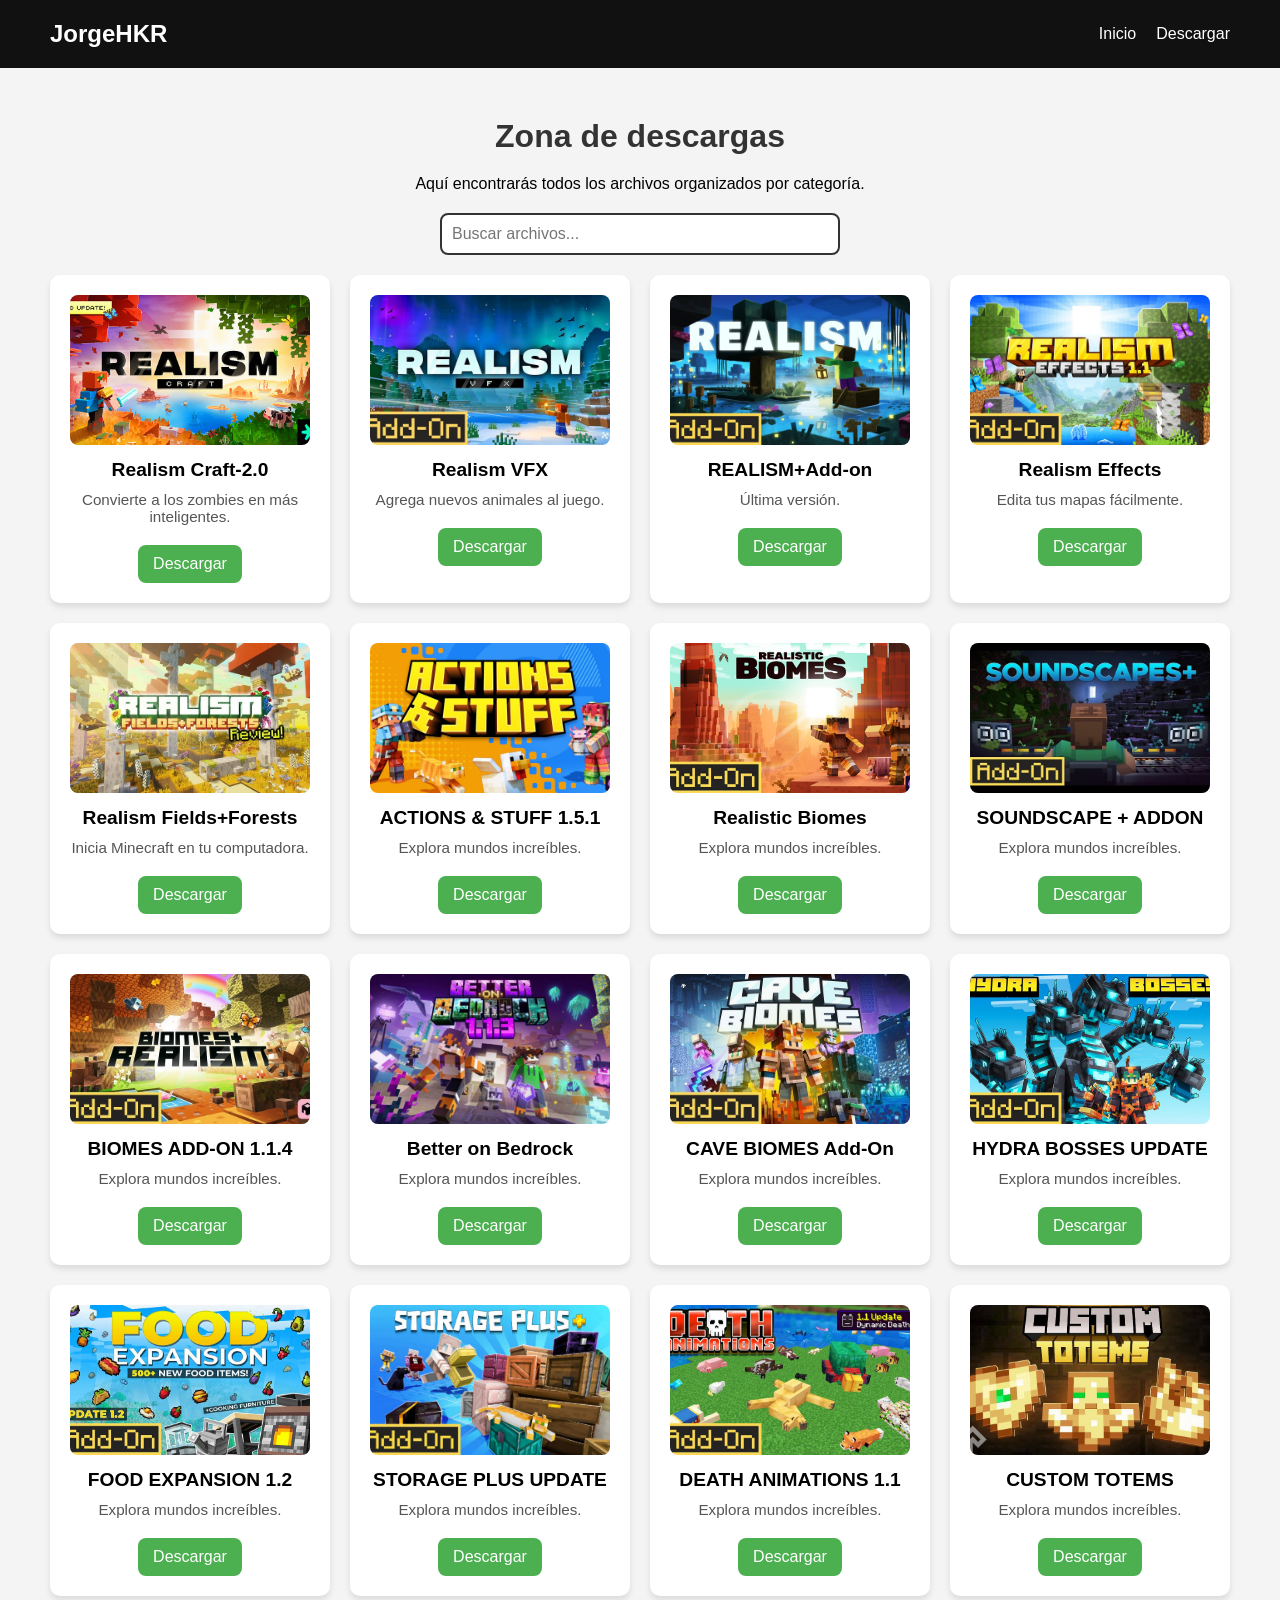
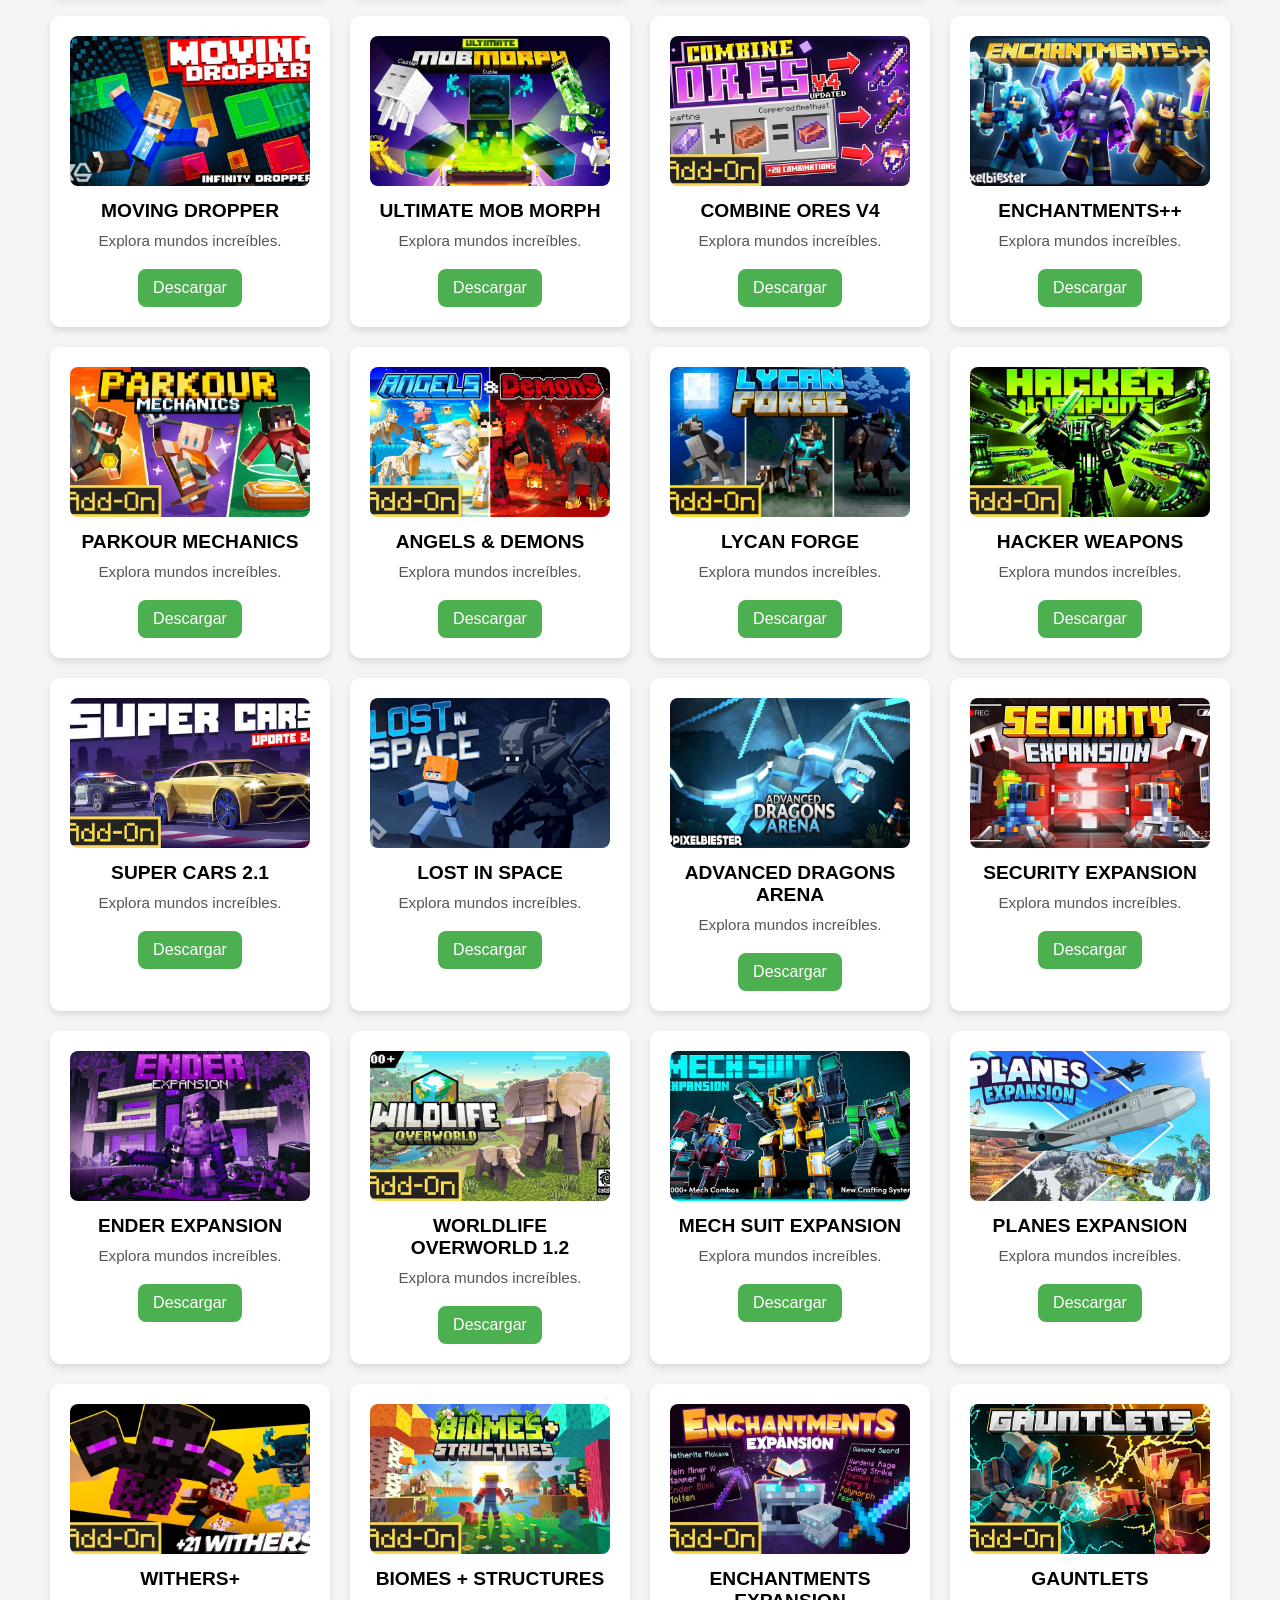
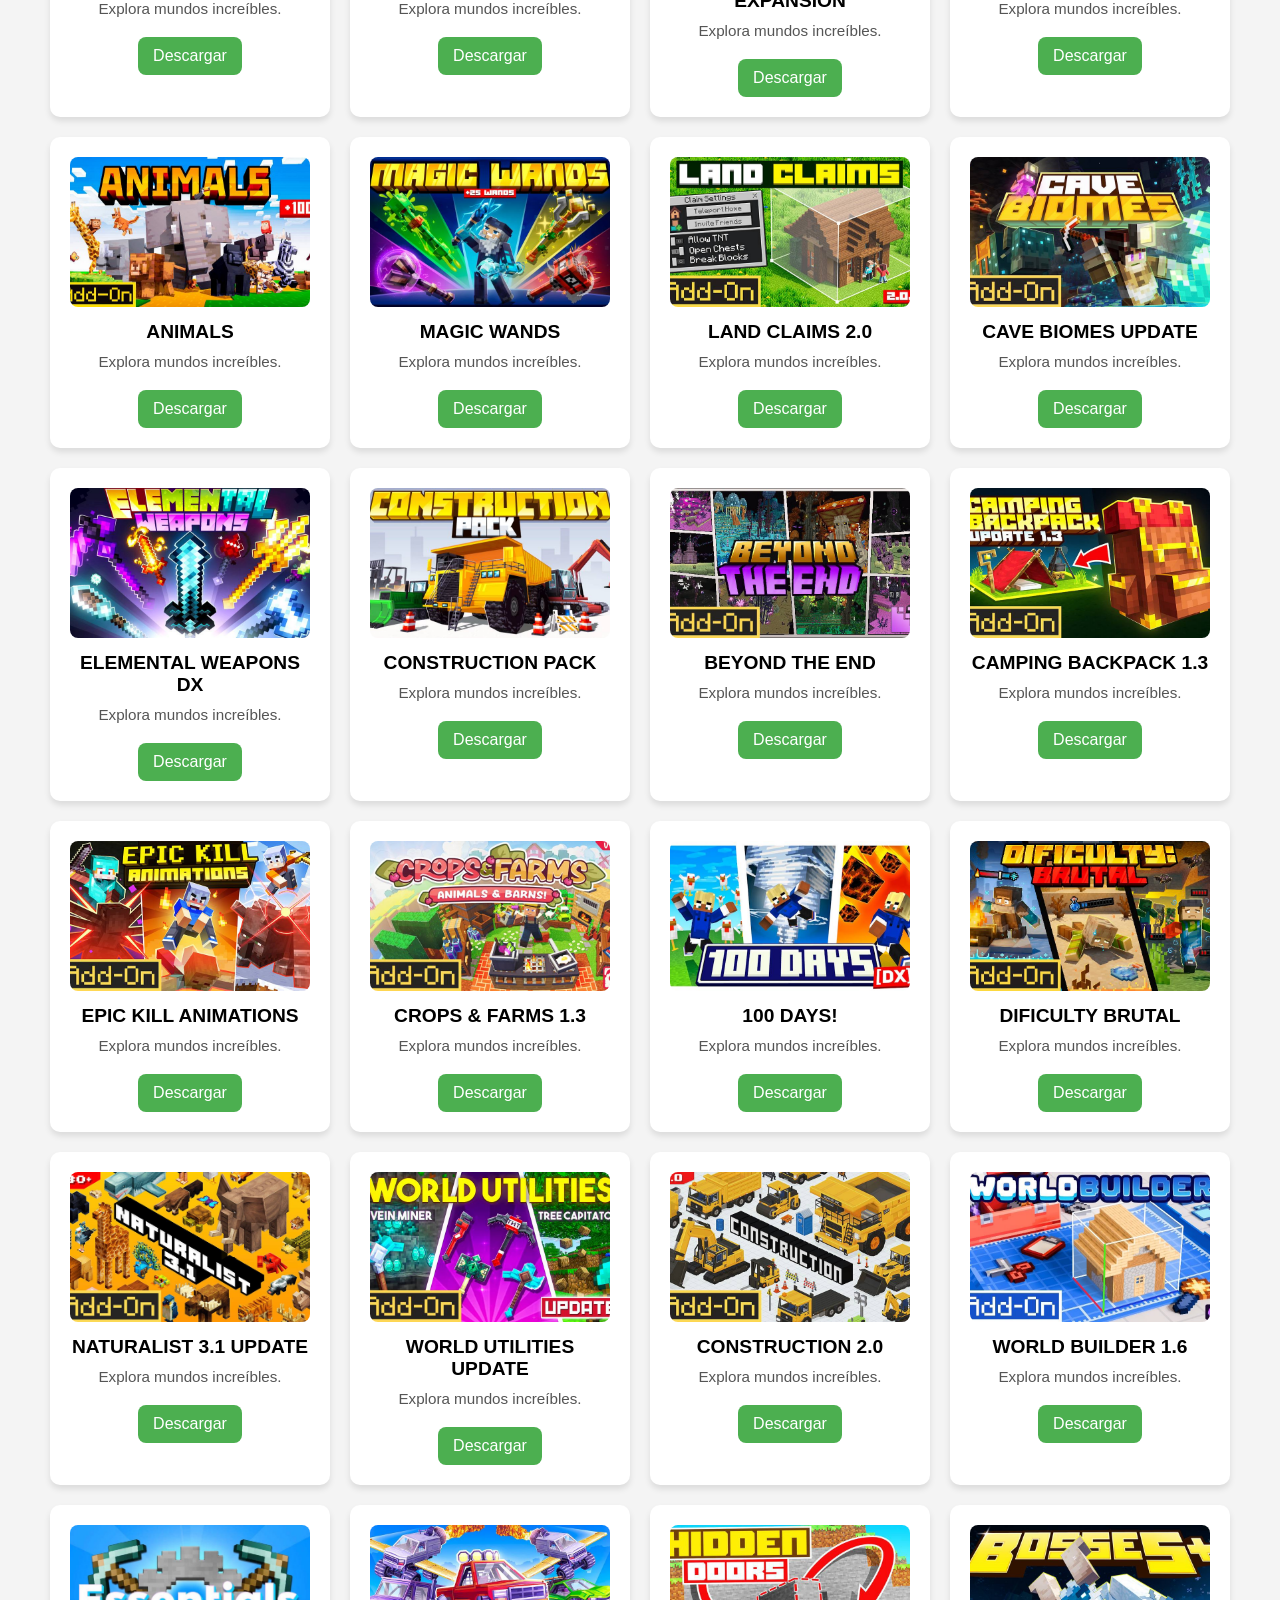
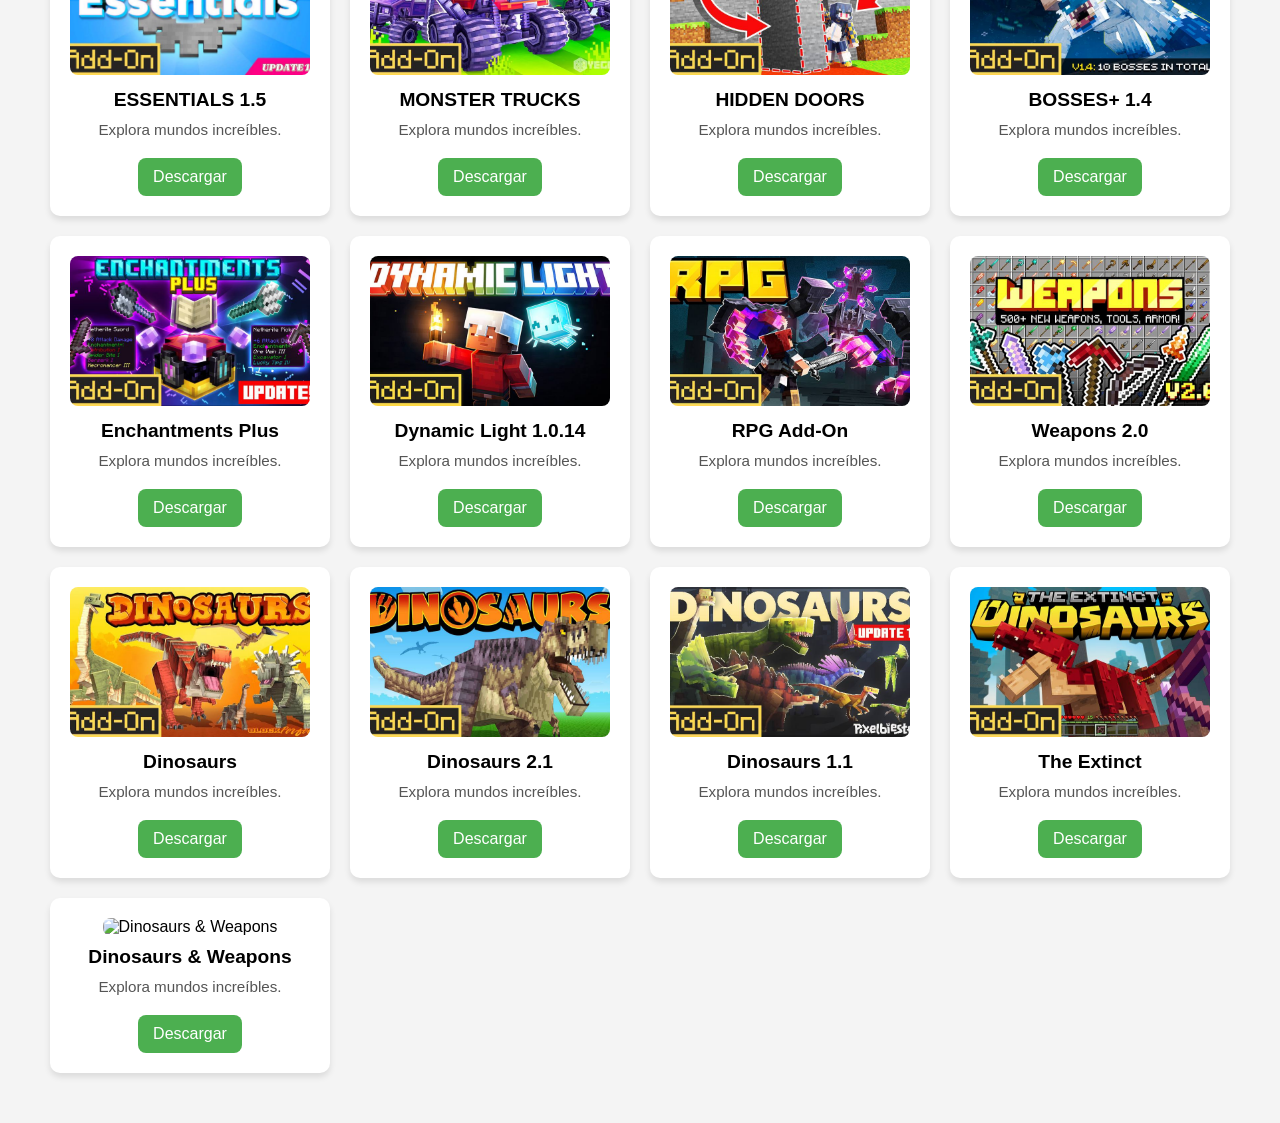
==== commit d3a4109a: "Update descargas.html" ====
--- a/descargas.html
+++ b/descargas.html
@@ -387,26 +387,31 @@
         <p>Explora mundos increíbles.</p>
         <a href="https://tpi.li/Weapon" download>Descargar</a>
       </div>
+        <div class="card addon">
         <img src="imagenes/Dinosaurs.jpg" alt="Dinosaurs">
         <h4>Dinosaurs</h4>
         <p>Explora mundos increíbles.</p>
         <a href="https://tpi.li/Dinoo" download>Descargar</a>
       </div>
+        <div class="card addon">
         <img src="imagenes/Dinosaurs 2.1.jpg" alt="Dinosaurs 2.1 ">
         <h4>Dinosaurs 2.1 </h4>
         <p>Explora mundos increíbles.</p>
         <a href="https://tpi.li/Dino2p1" download>Descargar</a>
       </div>
+        <div class="card addon">
         <img src="imagenes/Dinosaurs 1.1.jpg" alt="Dinosaurs 1.1">
         <h4>Dinosaurs 1.1</h4>
         <p>Explora mundos increíbles.</p>
         <a href="https://tpi.li/Dino1p1" download>Descargar</a>
       </div>
+        <div class="card addon">
         <img src="imagenes/The Extinct.jpg" alt="The Extinct">
         <h4>The Extinct</h4>
         <p>Explora mundos increíbles.</p>
         <a href="https://tpi.li/Theext" download>Descargar</a>
       </div>
+        <div class="card addon">
         <img src="imagenes/Dinosaurs Weapons .jpg" alt="Dinosaurs & Weapons ">
         <h4>Dinosaurs & Weapons </h4>
         <p>Explora mundos increíbles.</p>
@@ -441,3 +446,4 @@
 
 
 
+
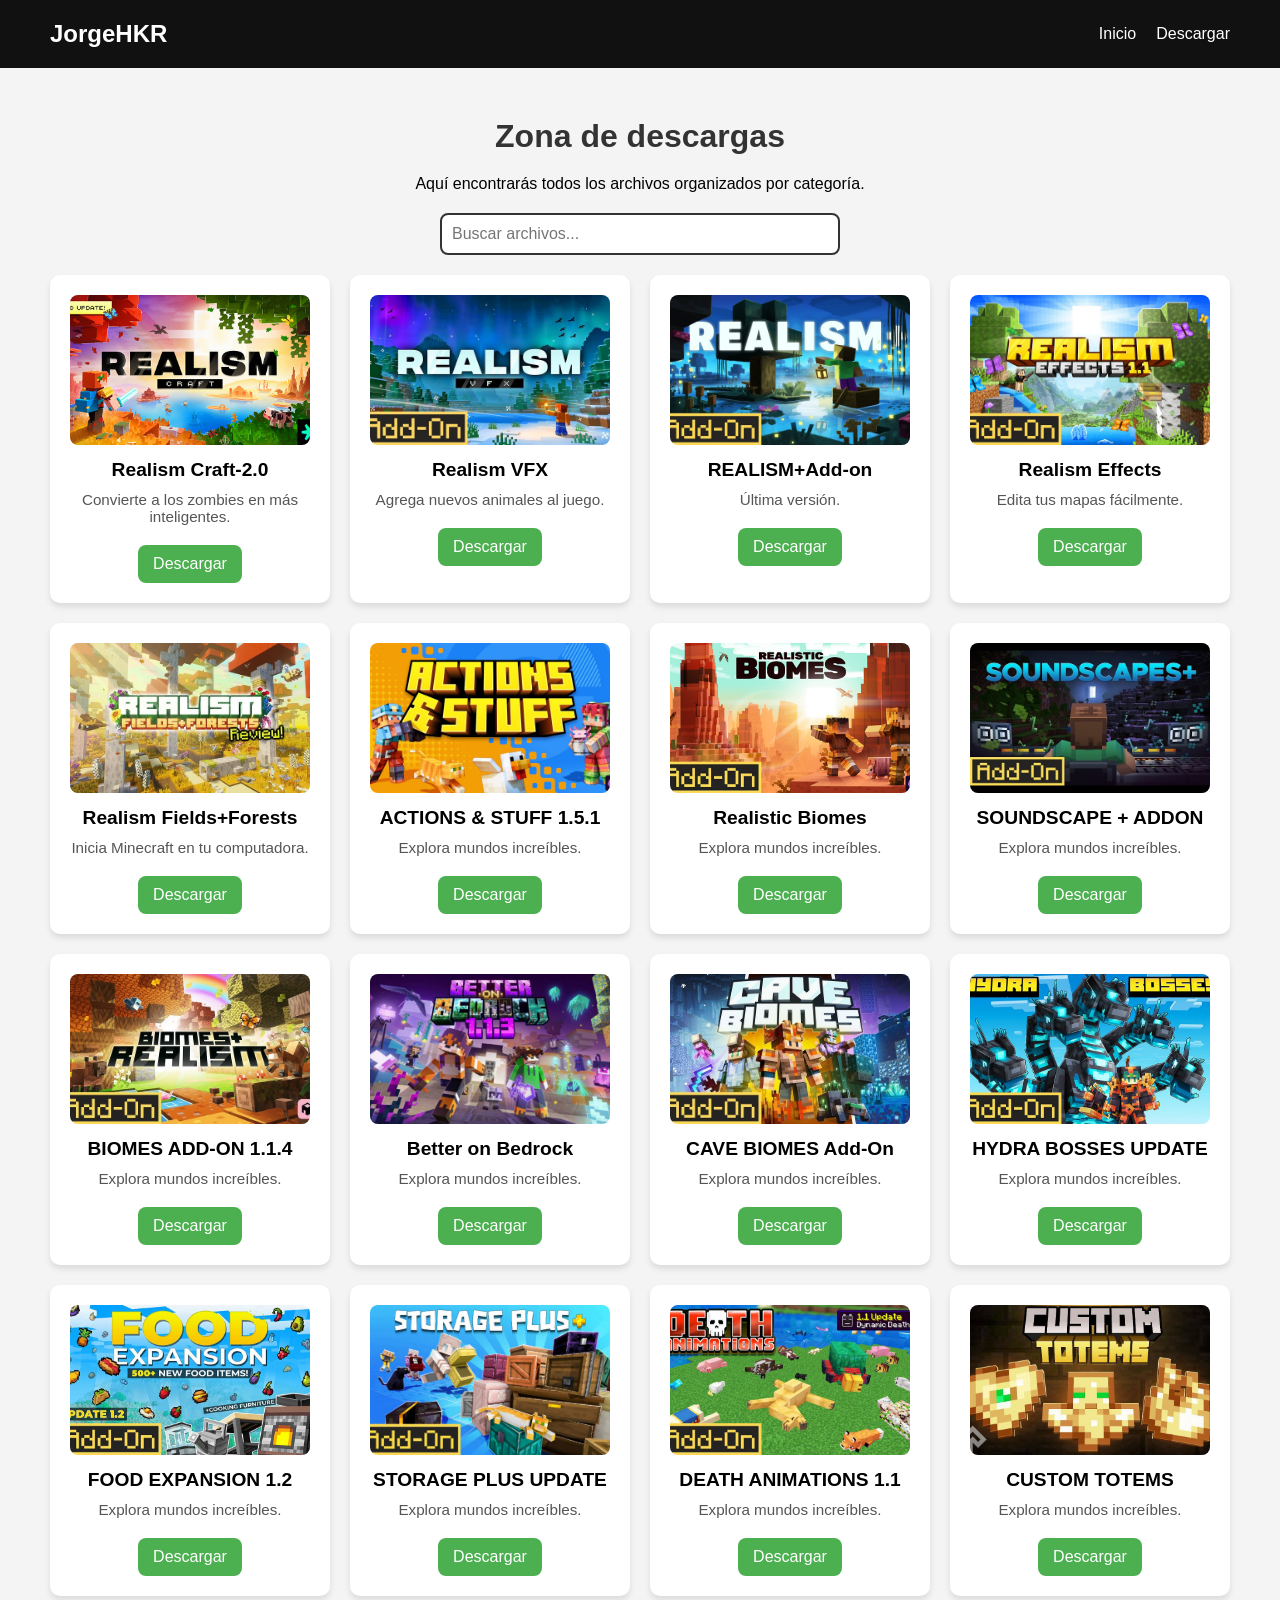
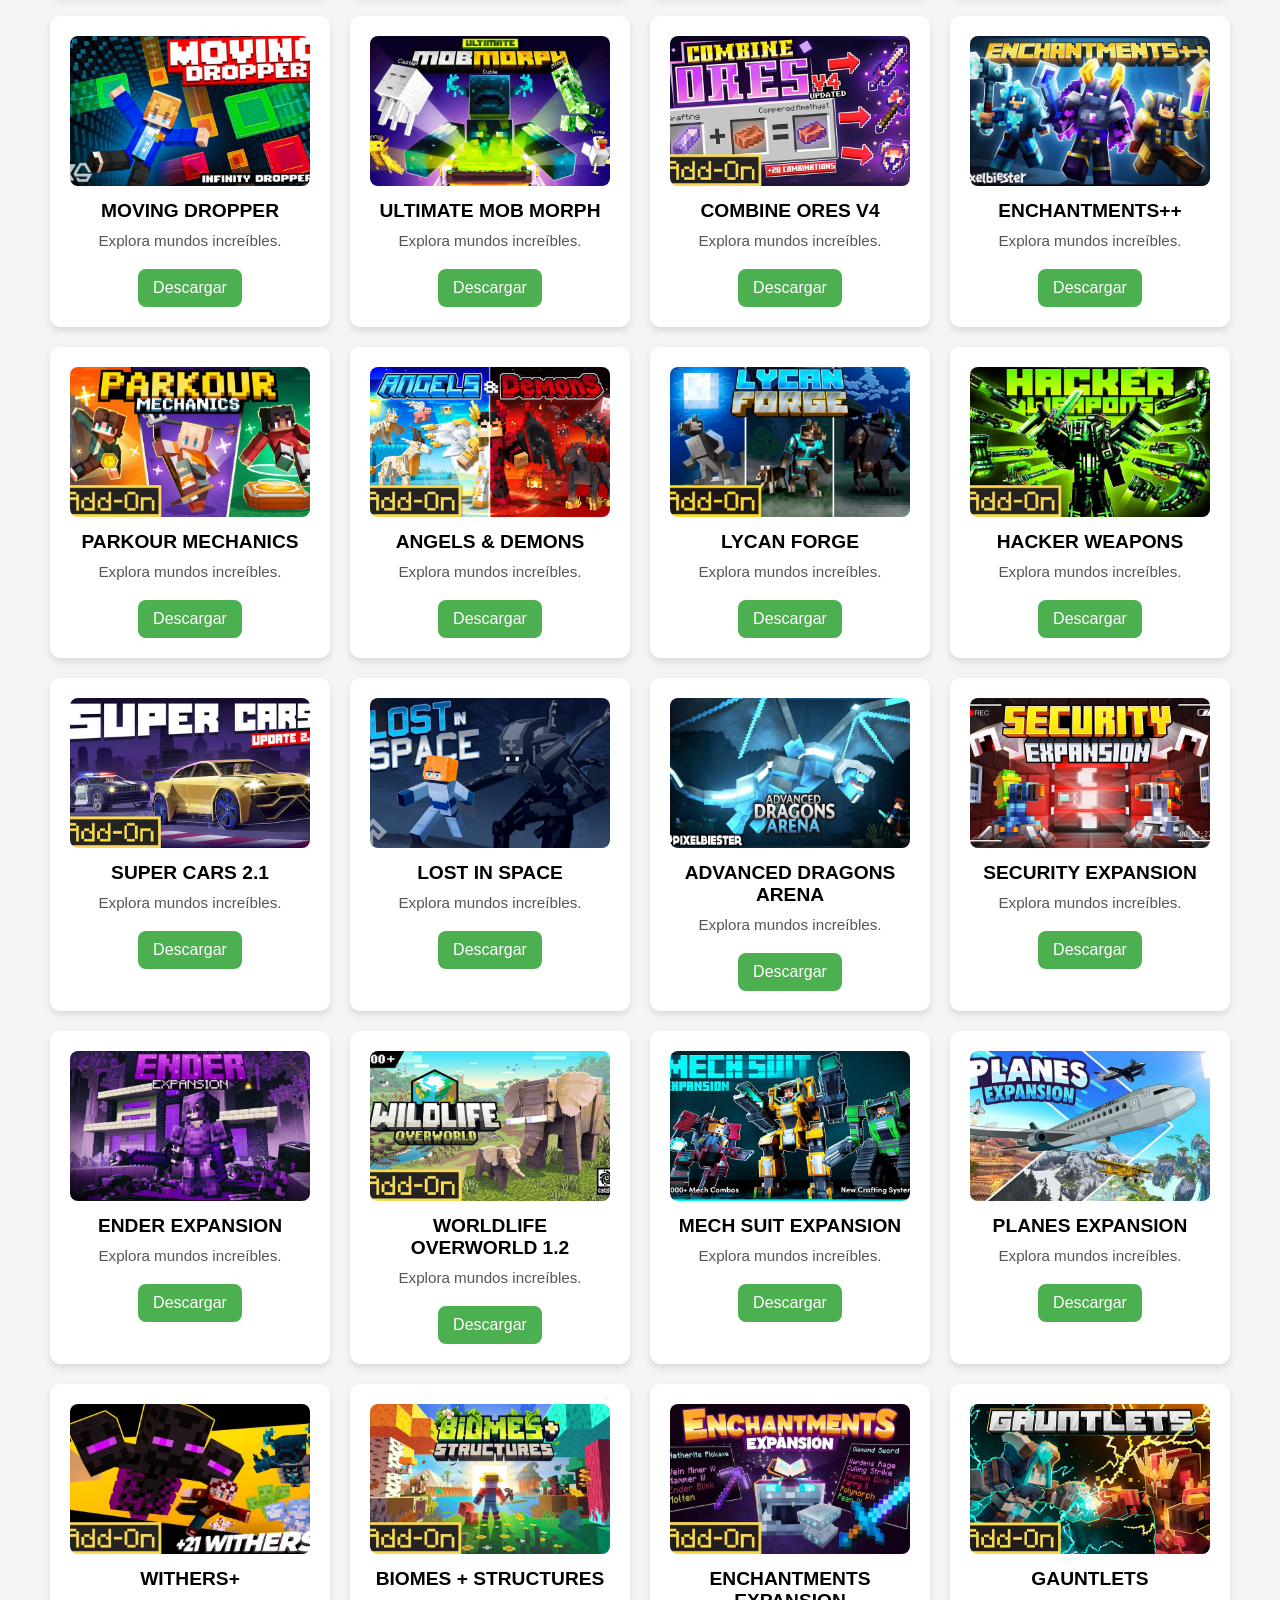
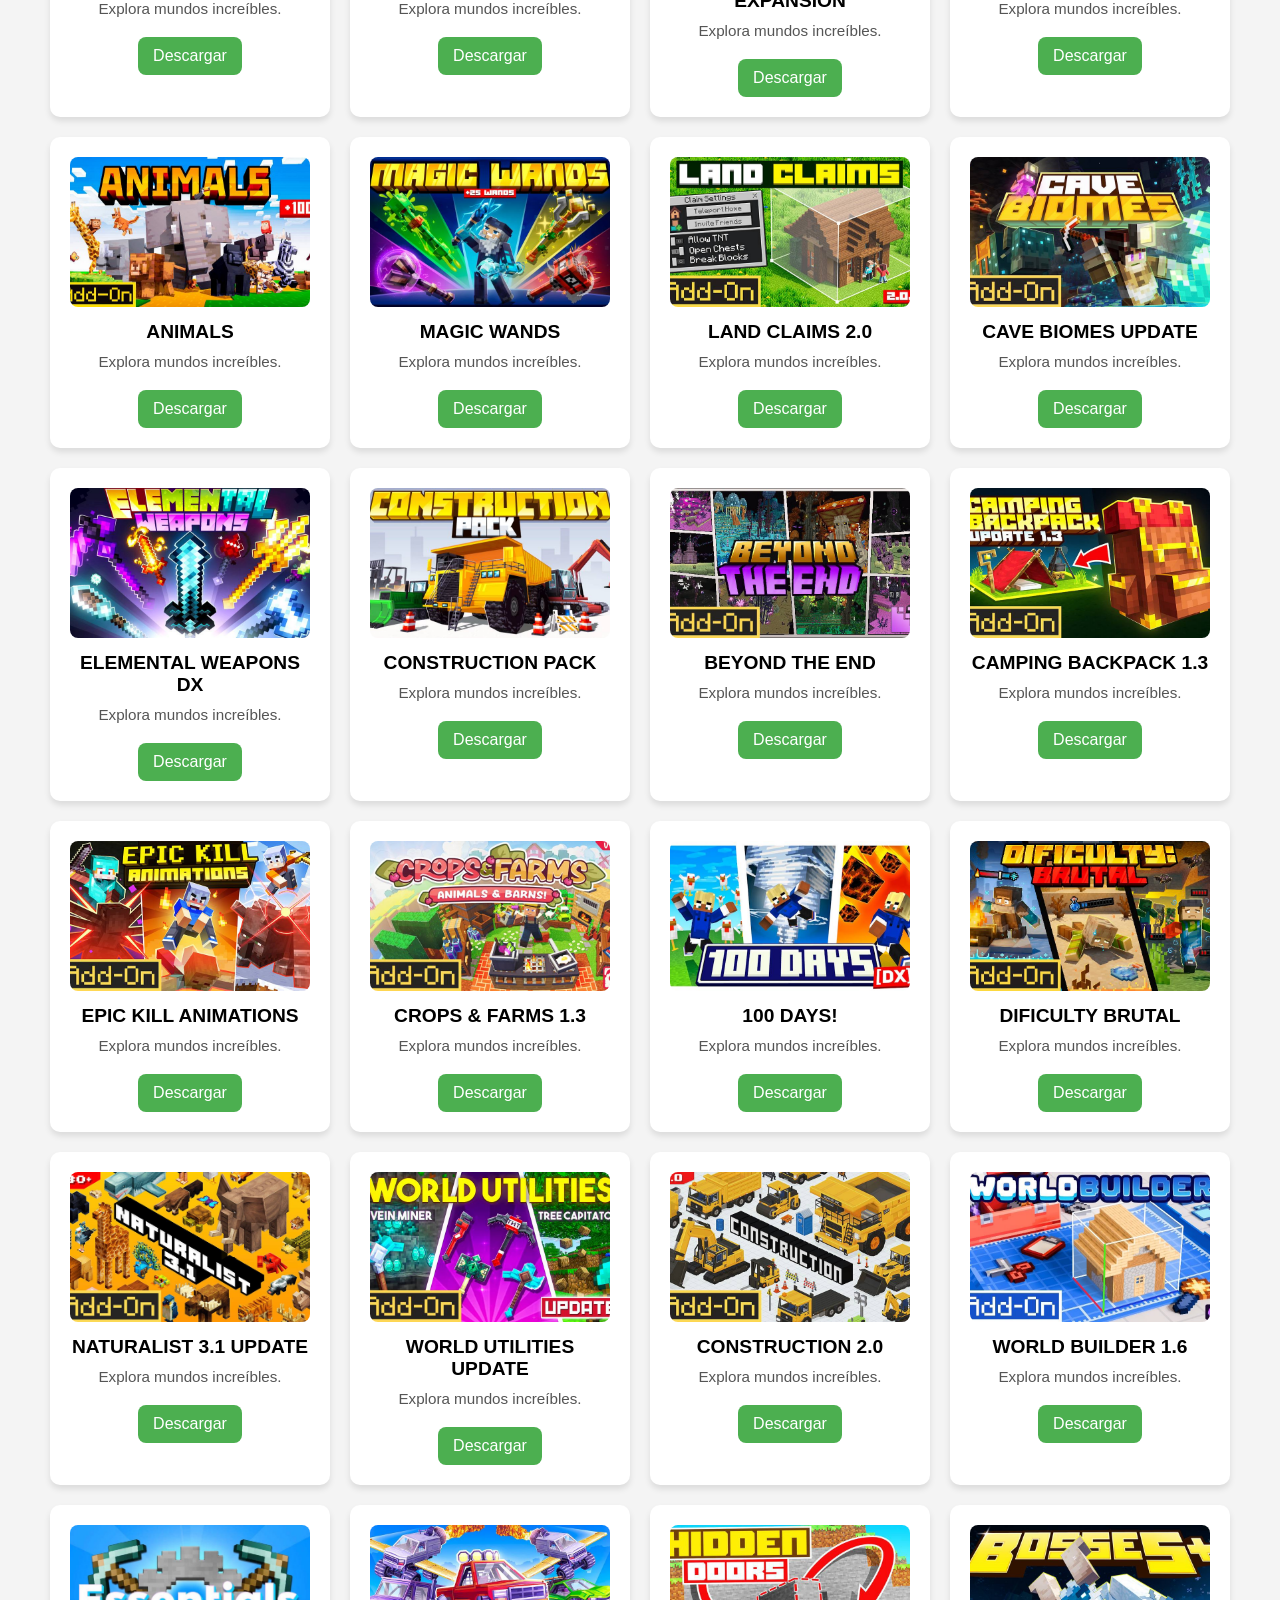
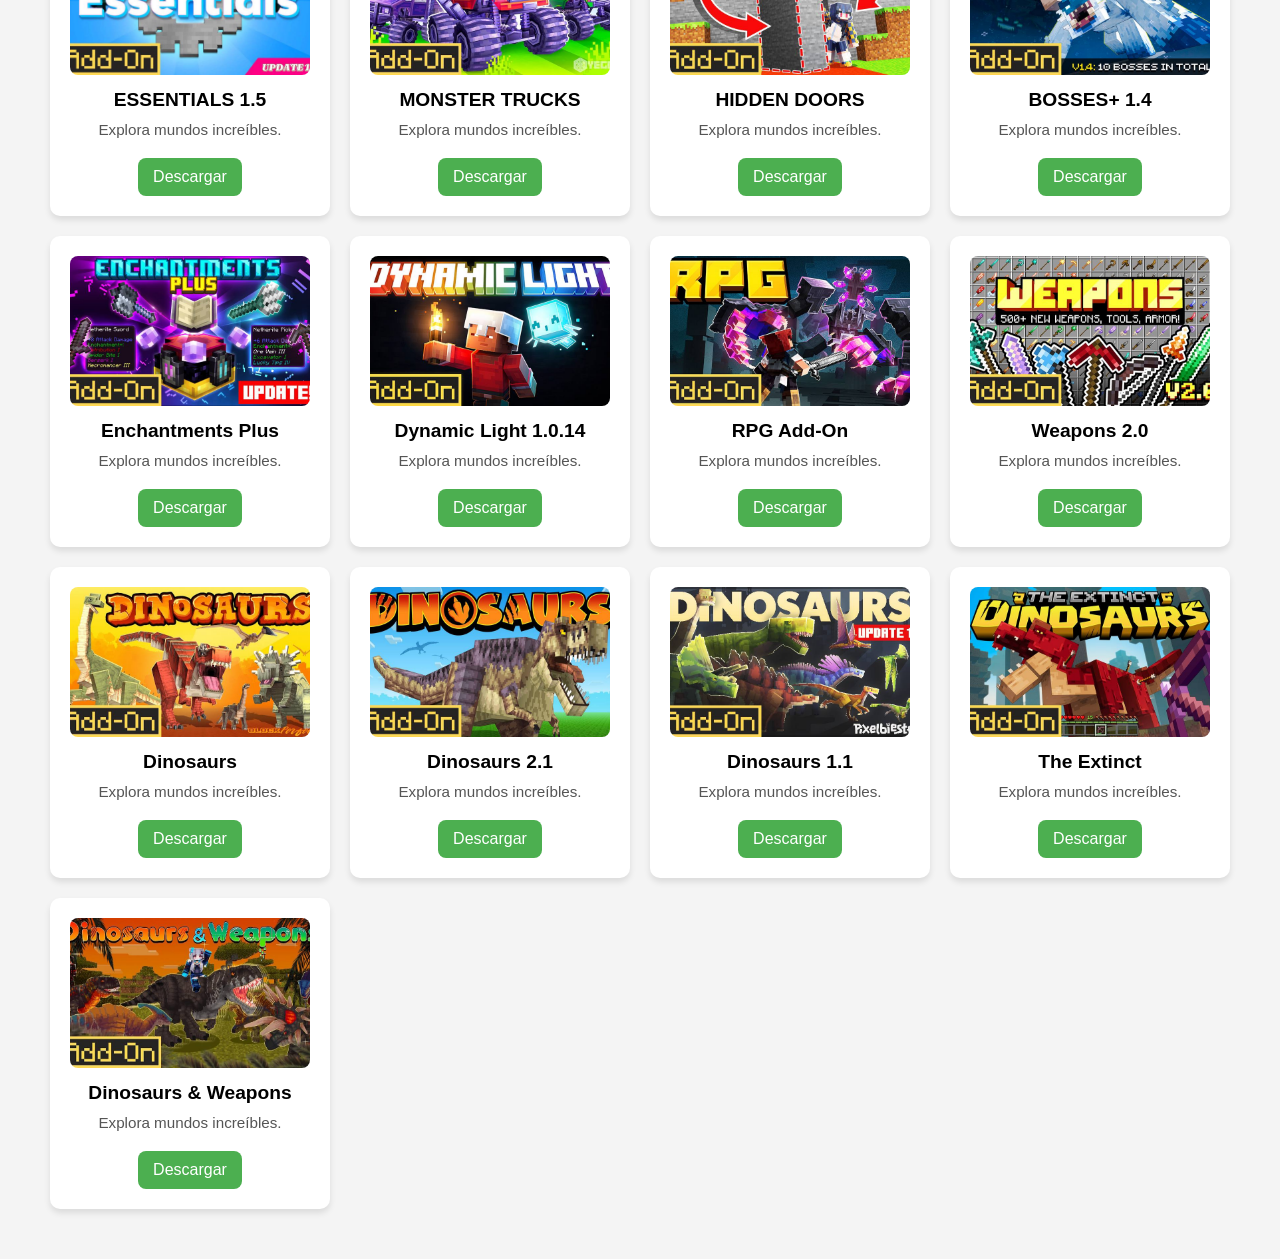
==== commit 748eed3c: "Update descargas.html" ====
--- a/descargas.html
+++ b/descargas.html
@@ -412,7 +412,7 @@
         <a href="https://tpi.li/Theext" download>Descargar</a>
       </div>
         <div class="card addon">
-        <img src="imagenes/Dinosaurs Weapons .jpg" alt="Dinosaurs & Weapons ">
+        <img src="imagenes/Dinosaurs  and Weapons.jpg" alt="Dinosaurs & Weapons ">
         <h4>Dinosaurs & Weapons </h4>
         <p>Explora mundos increíbles.</p>
         <a href="https://tpi.li/Dinoweap" download>Descargar</a>
@@ -447,3 +447,5 @@
 
 
 
+
+
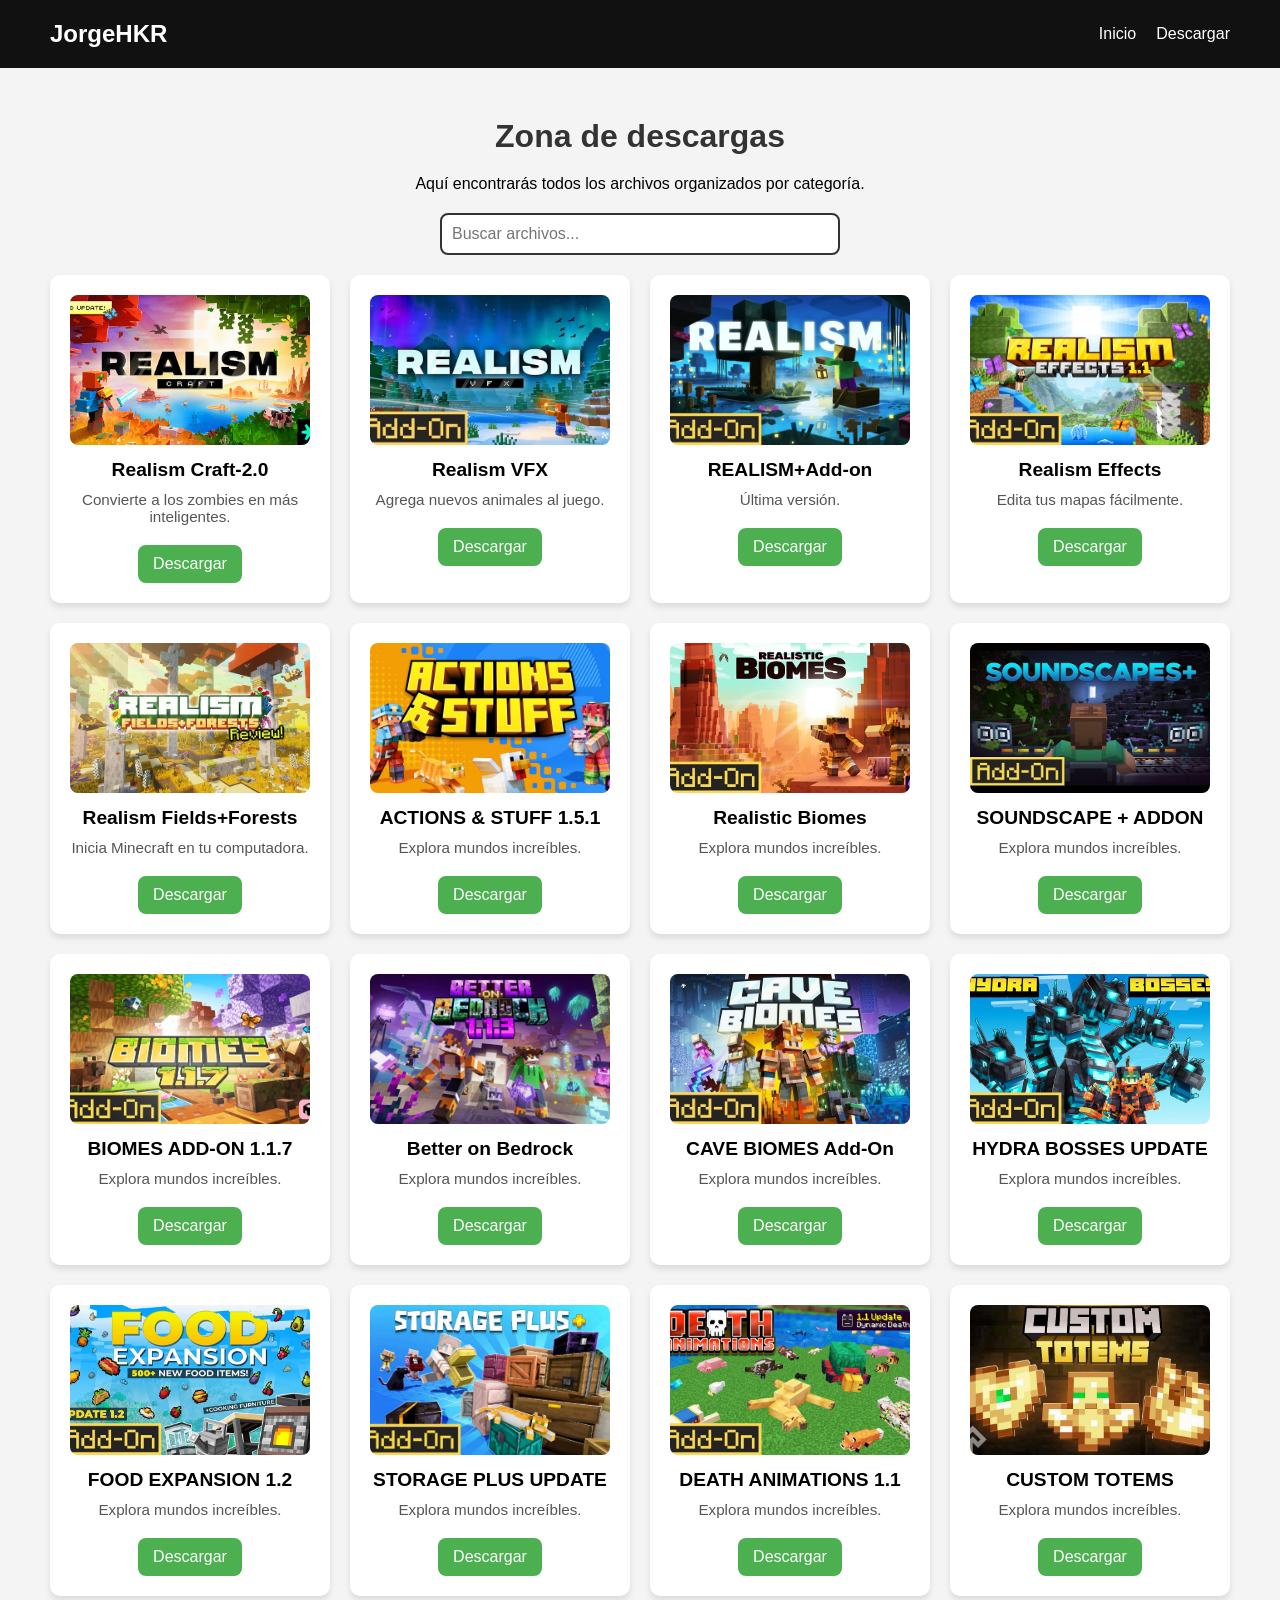
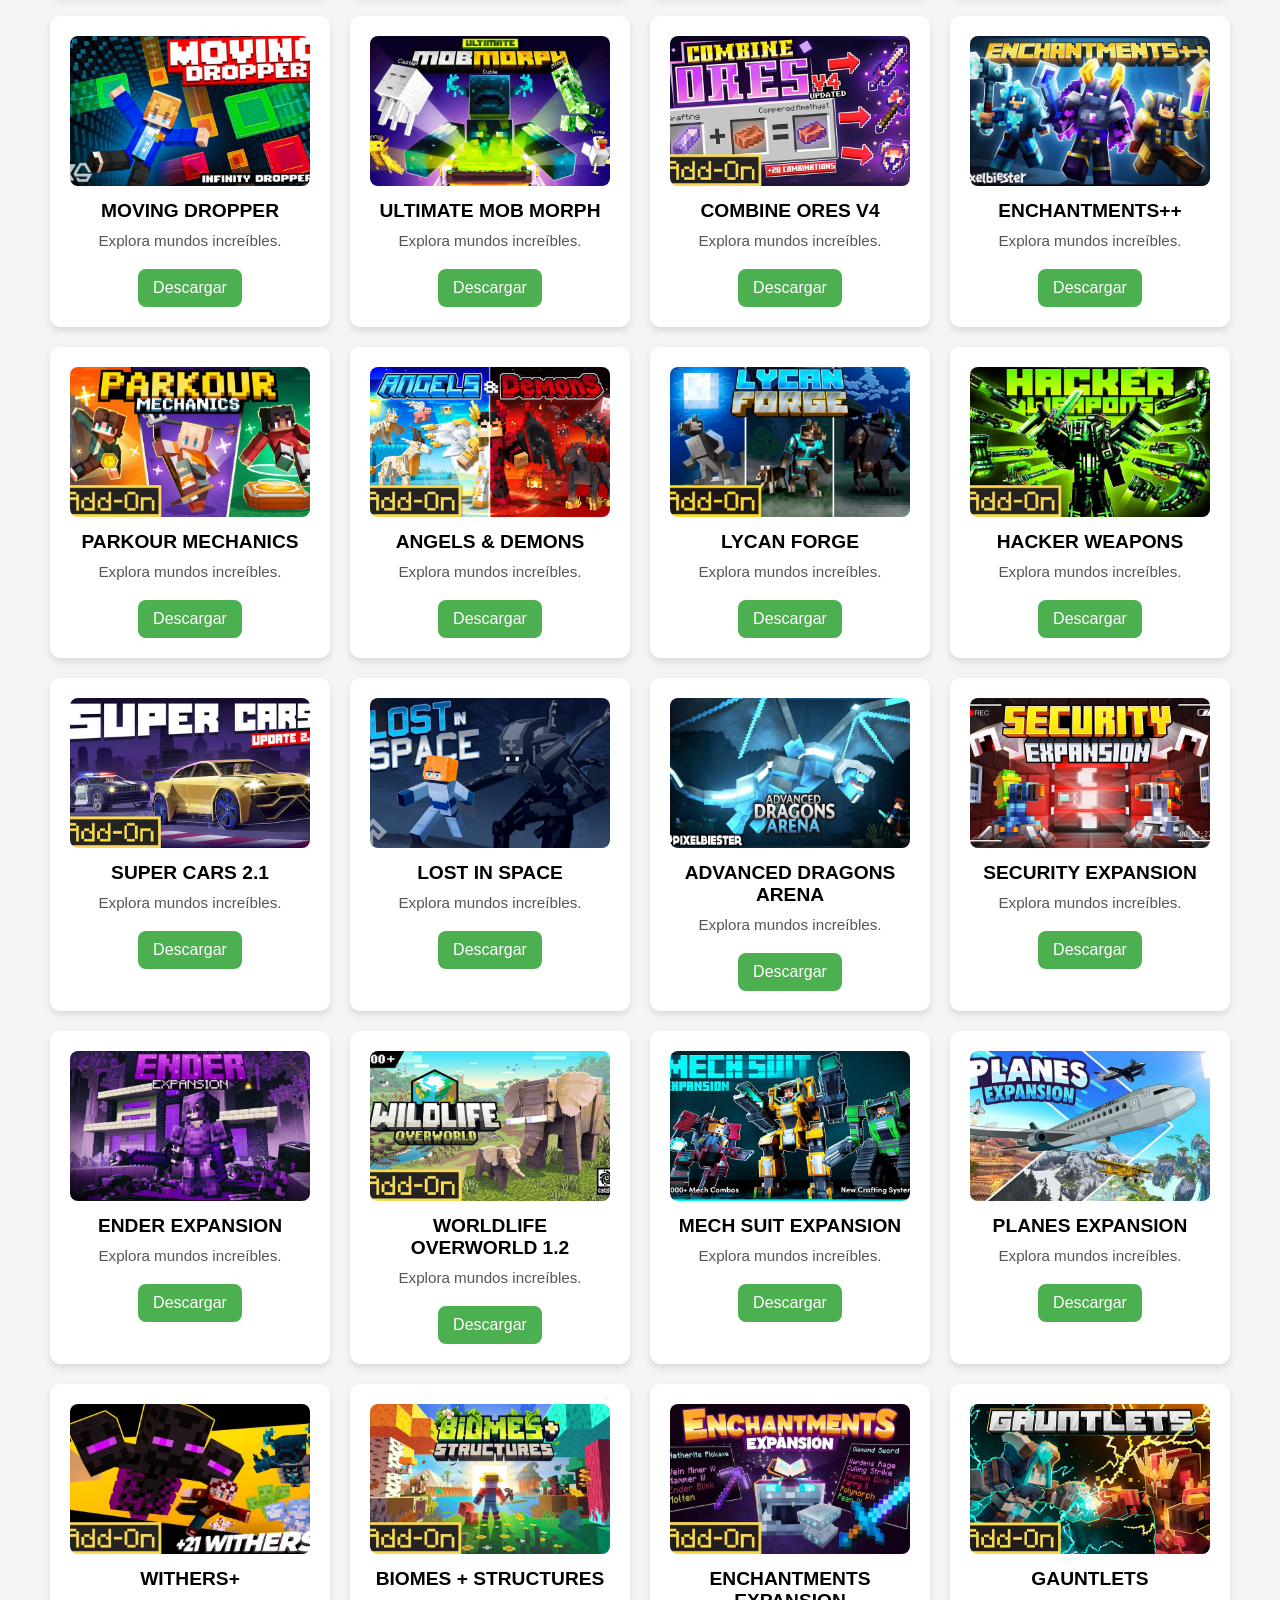
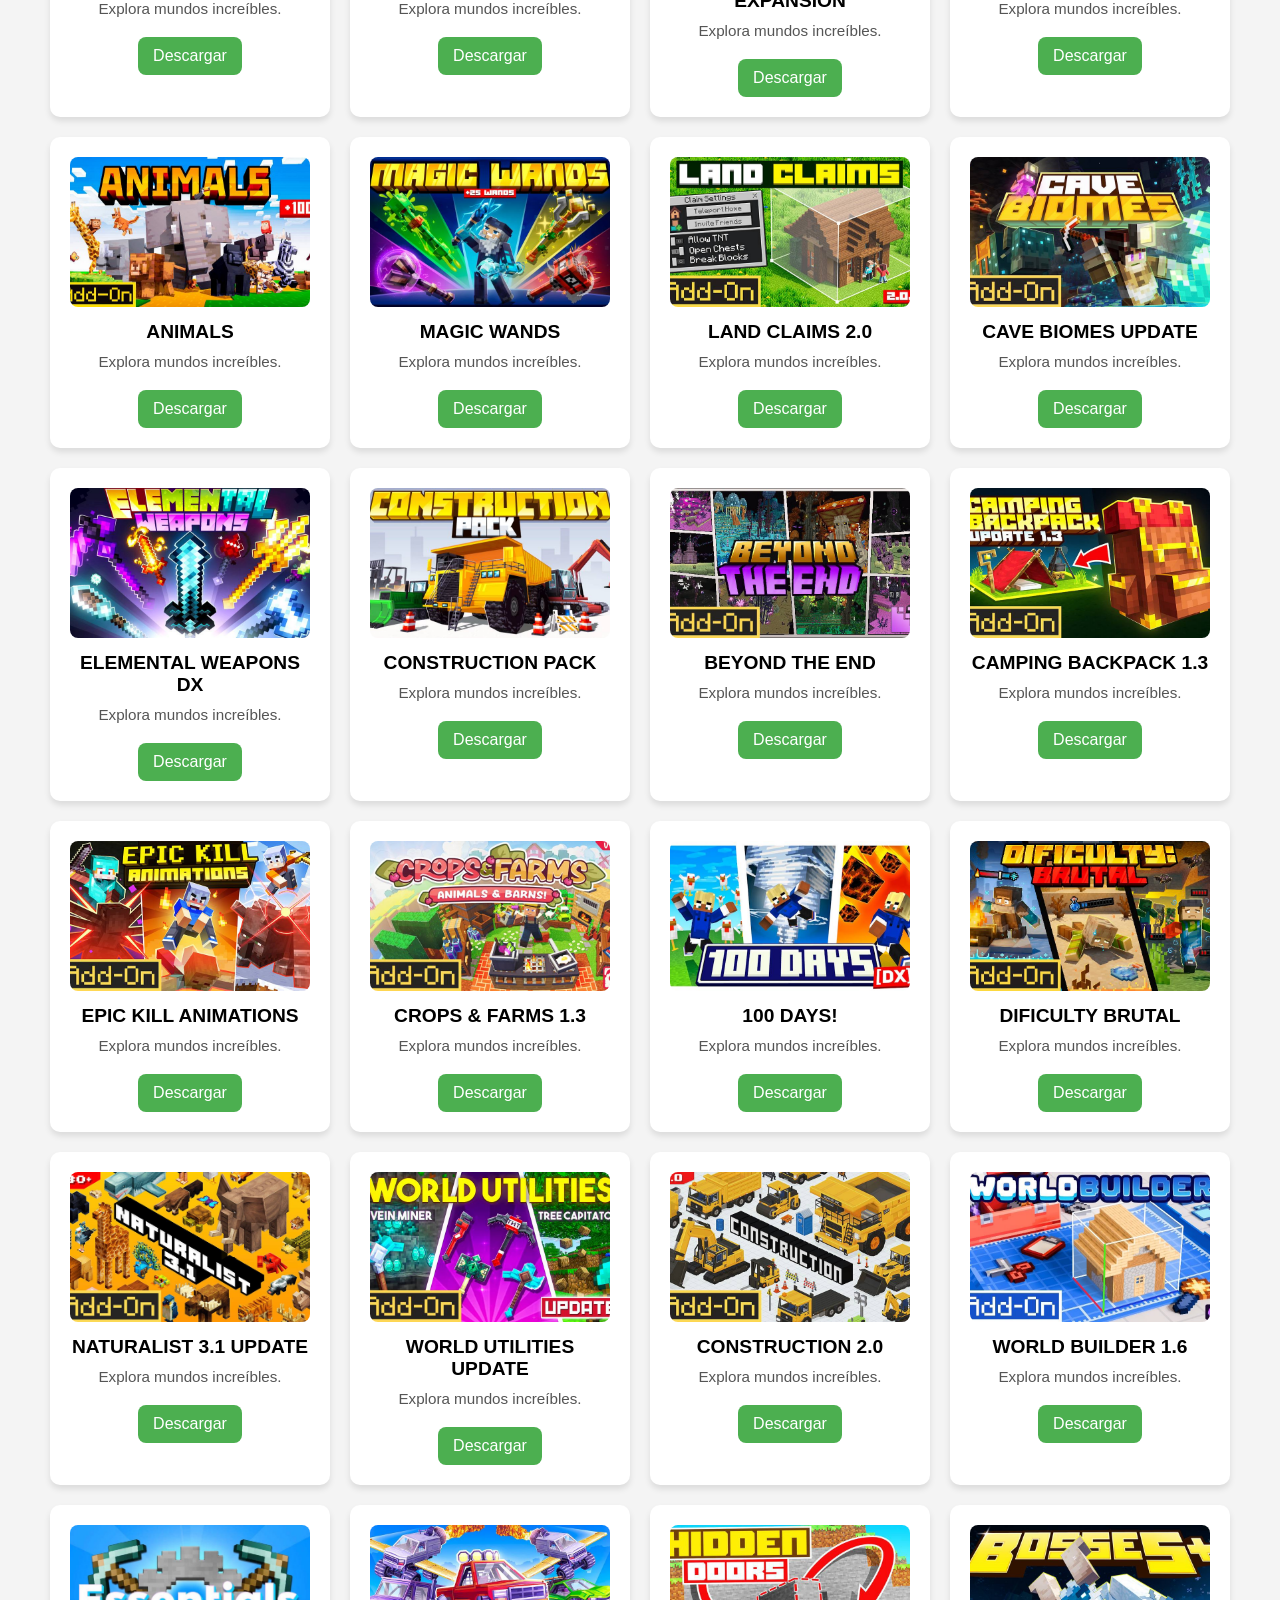
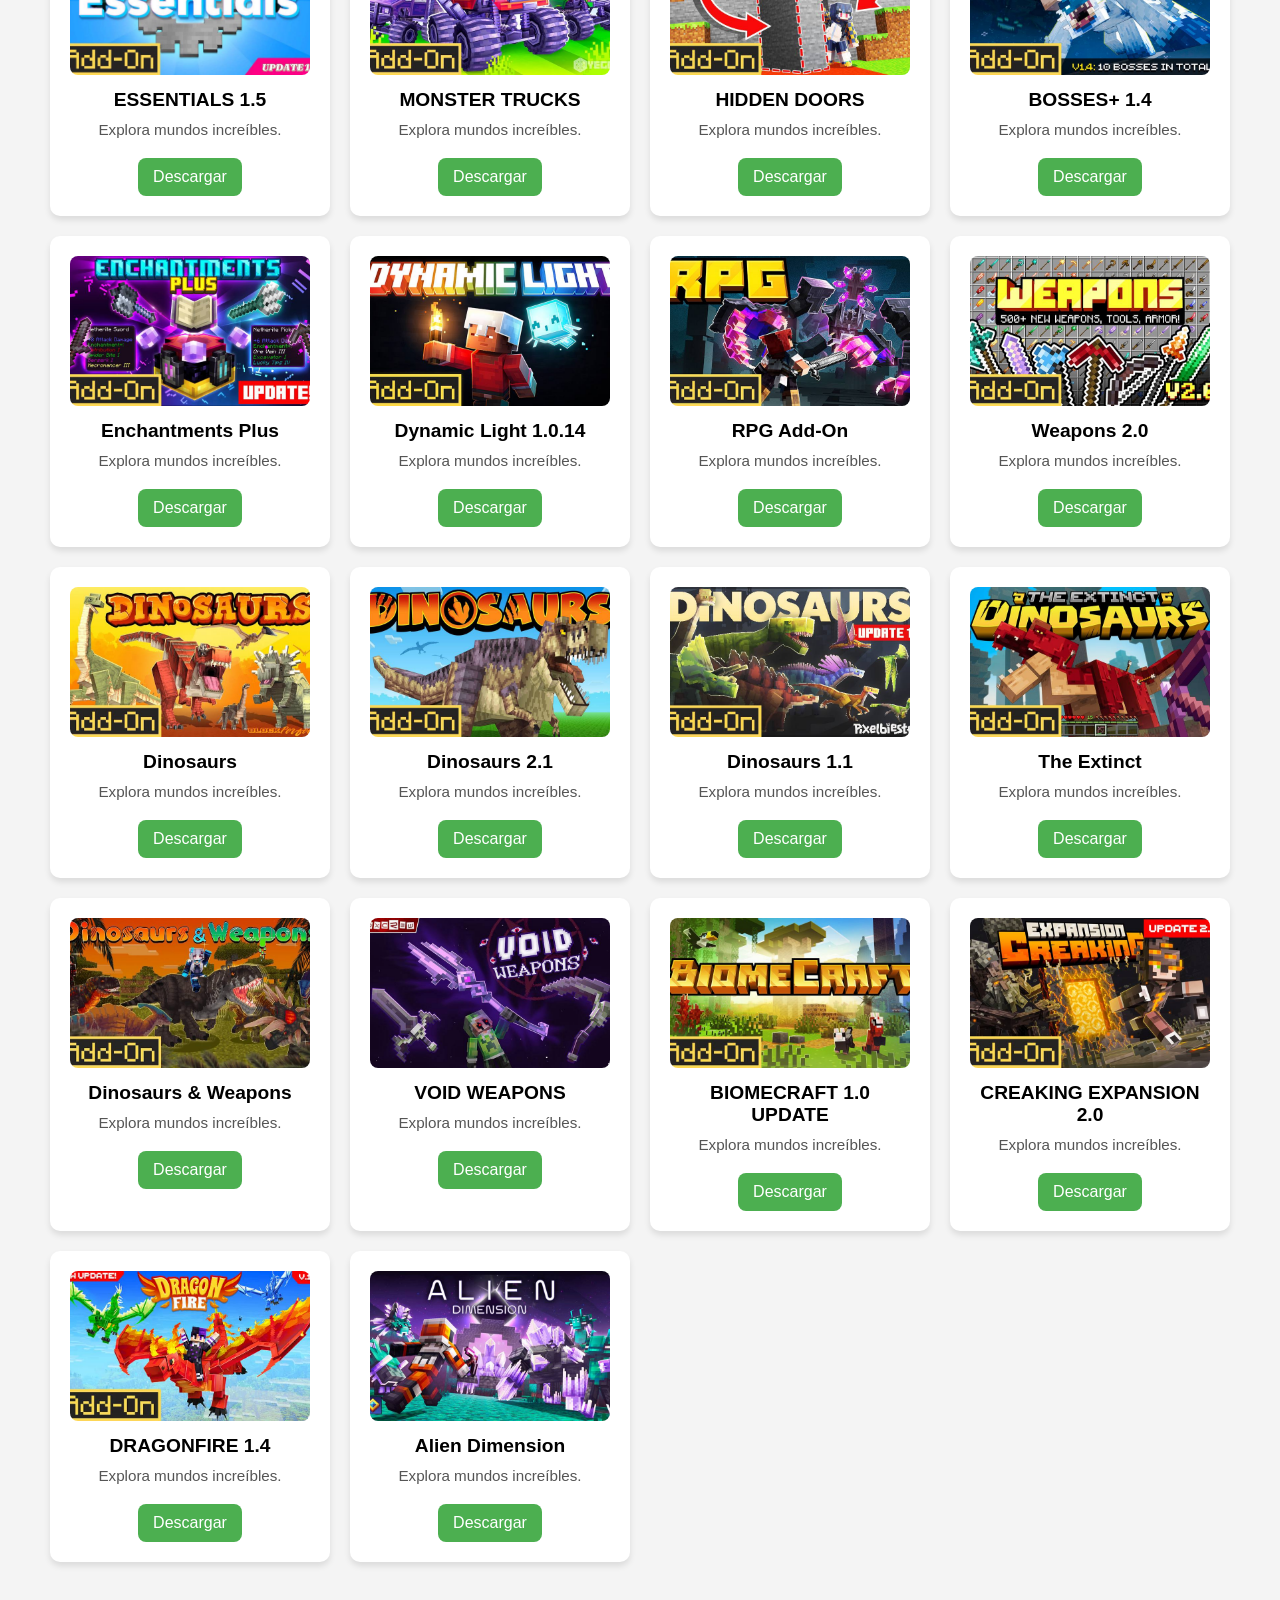
==== commit fb399880: "Update descargas.html" ====
--- a/descargas.html
+++ b/descargas.html
@@ -76,10 +76,10 @@
         <a href="https://tpi.li/soundscapes" download>Descargar</a>
       </div>
         <div class="card addon">
-        <img src="imagenes/BIOMES + REALISM ADDON.jpg" alt="BIOMES + REALISM ADDON">
-        <h4>BIOMES ADD-ON 1.1.4</h4>
-        <p>Explora mundos increíbles.</p>
-        <a href="https://tpi.li/Biomes" download>Descargar</a>
+        <img src="imagenes/BIOMES + REALISM ADDON.jpg" alt="BIOMES ADD-ON 1.1.7">
+        <h4>BIOMES ADD-ON 1.1.7</h4>
+        <p>Explora mundos increíbles.</p>
+        <a href="https://tpi.li/Biom117" download>Descargar</a>
       </div>
         <div class="card addon">
         <img src="imagenes/Better on Bedrock.jpg" alt="Better on Bedrock">
@@ -412,10 +412,40 @@
         <a href="https://tpi.li/Theext" download>Descargar</a>
       </div>
         <div class="card addon">
-        <img src="imagenes/Dinosaurs  and Weapons.jpg" alt="Dinosaurs & Weapons ">
-        <h4>Dinosaurs & Weapons </h4>
+        <img src="imagenes/Dinosaurs-Weapons.jpg" alt="Dinosaurs & Weapons ">
+        <h4>Dinosaurs & Weapons</h4>
         <p>Explora mundos increíbles.</p>
         <a href="https://tpi.li/Dinoweap" download>Descargar</a>
+      </div>
+        <div class="card addon">
+        <img src="imagenes/VOID WEAPONS.jpg" alt="VOID WEAPONS">
+        <h4>VOID WEAPONS</h4>
+        <p>Explora mundos increíbles.</p>
+        <a href="https://tpi.li/VoidWe" download>Descargar</a>
+      </div>
+        <div class="card addon">
+        <img src="imagenes/BIOMECRAFT 1.0 UPDATE.jpg" alt="BIOMECRAFT 1.0 UPDATE">
+        <h4>BIOMECRAFT 1.0 UPDATE</h4>
+        <p>Explora mundos increíbles.</p>
+        <a href="https://tpi.li/Biome" download>Descargar</a>
+      </div>
+        <div class="card addon">
+        <img src="imagenes/CREAKING EXPANSION 2.0.jpg" alt="CREAKING EXPANSION 2.0">
+        <h4>CREAKING EXPANSION 2.0</h4>
+        <p>Explora mundos increíbles.</p>
+        <a href="https://tpi.li/Creakexp" download>Descargar</a>
+      </div>
+        <div class="card addon">
+        <img src="imagenes/DRAGONFIRE 1.4.jpg" alt="DRAGONFIRE 1.4">
+        <h4>DRAGONFIRE 1.4</h4>
+        <p>Explora mundos increíbles.</p>
+        <a href="https://tpi.li/DragonF" download>Descargar</a>
+      </div>
+        <div class="card addon">
+        <img src="imagenes/Alien Dimension.jpg" alt="Alien Dimension">
+        <h4>Alien Dimension</h4>
+        <p>Explora mundos increíbles.</p>
+        <a href="https://tpi.li/AlienD" download>Descargar</a>
       </div>
     </div>
 
@@ -449,3 +479,5 @@
 
 
 
+
+
